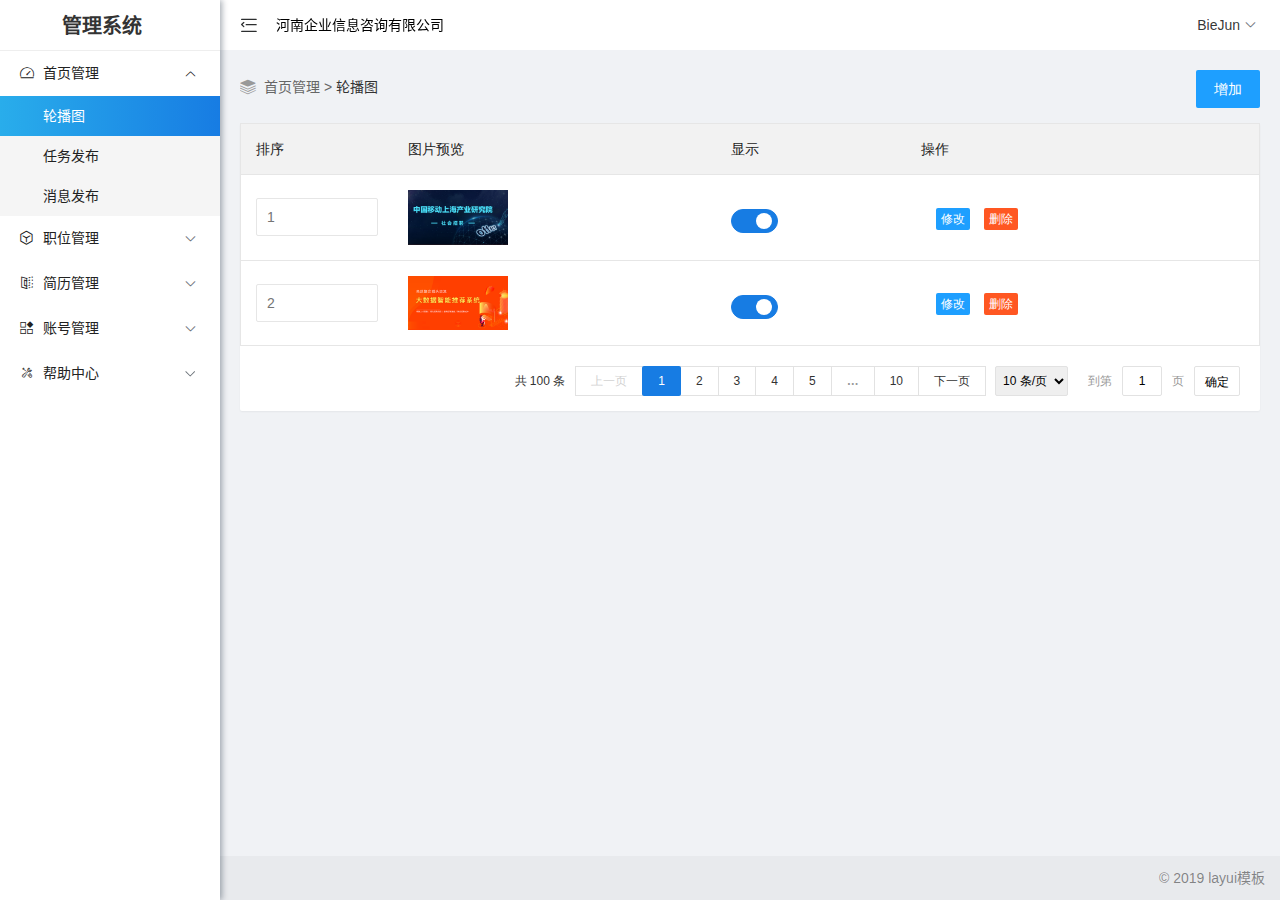
==== index.html @ 13699b0d "first commit" ====
<!DOCTYPE html>
<html lang="zh-CN">
<head>
    <meta charset="UTF-8">
    <meta http-equiv="X-UA-Compatible" content="IE=edge">
    <meta name="viewport" content="width=device-width, initial-scale=1, maximum-scale=1">
    <link rel="stylesheet" href="assets/css/layui.css">
    <link rel="stylesheet" href="assets/css/admin.css">
    <link rel="icon" href="/favicon.ico">
    <title>管理后台</title>
</head>
<body class="layui-layout-body">
    <div class="layui-layout layui-layout-admin">
        <div class="layui-header custom-header">            
            <ul class="layui-nav layui-layout-left">
                <li class="layui-nav-item slide-sidebar" lay-unselect>
                    <a href="javascript:;" class="icon-font"><i class="ai ai-menufold"></i></a>
                </li>               
            </ul>
			<p class="datexians">河南企业信息咨询有限公司</p>
            <ul class="layui-nav layui-layout-right">
                <li class="layui-nav-item">
                    <a href="javascript:;">BieJun</a>
                    <dl class="layui-nav-child">
                        <dd><a href="">帮助中心</a></dd>
                        <dd><a href="login.html">退出</a></dd>
                    </dl>
                </li>
            </ul>
        </div>

        <div class="layui-side custom-admin">
            <div class="layui-side-scroll">
                <div class="custom-logo">
                    <img src="assets/images/logo.png" alt=""/>                    
                    <h1>管理系统</h1>
                </div>
                <ul id="Nav" class="layui-nav layui-nav-tree">
                    <li class="layui-nav-item" >
                        <a href="javascript:;">
                            <i class="layui-icon">&#xe665;</i>
                            <em>首页管理</em>
                        </a>
                        <dl class="layui-nav-child">
                            <dd><a href="views/01轮播图.html">轮播图</a></dd>
                            <dd><a href="views/02任务发布.html">任务发布</a></dd>
                            <dd><a href="views/03消息发布.html">消息发布</a></dd>
                        </dl>
                    </li>
                    <li class="layui-nav-item">
                        <a href="javascript:;">
                            <i class="layui-icon">&#xe857;</i>
                            <em>职位管理</em>
                        </a>
                        <dl class="layui-nav-child">
                            <dd><a href="views/04筛选设置.html">筛选设置</a></dd>
                            <dd><a href="views/05发布职位1.html">发布职位</a></dd>
                            <dd><a href="views/07职位管理.html">职位管理</a></dd>
                        </dl>
                    </li>
                    <li class="layui-nav-item">
                        <a href="javascript:;">
                            <i class="layui-icon">&#xe663;</i>
                            <em>简历管理</em>
                        </a>
                        <dl class="layui-nav-child">
                            <dd><a href="">简历库</a></dd>
                            <dd><a href="">接收简历</a></dd>
                            <dd><a href="views/10人才流转.html">人才流转</a></dd>
                        </dl>
                    </li>
                    <li class="layui-nav-item">
                        <a href="javascript:;">
                            <i class="layui-icon">&#xe653;</i>
                            <em>账号管理</em>
                        </a>
                        <dl class="layui-nav-child">
                            <dd><a href="views/11换购商品.html">上传商品</a></dd>
                            <dd><a href="views/12兑换信息.html">兑换信息</a></dd>
                            <dd><a href="views/13提现账号.html">提现账号</a></dd>
                            <dd><a href="views/14提现通知.html">提现通知</a></dd>
                        </dl>
                    </li>
                    <li class="layui-nav-item">
                        <a href="javascript:;">
                            <i class="layui-icon">&#xe631;</i>
                            <em>帮助中心</em>
                        </a>
                        <dl class="layui-nav-child">
                            <dd><a href="views/15帮助中心-简介.html">公司简介</a></dd>
                            <dd><a href="views/15帮助中心-帮助中心.html">帮助中心</a></dd>
                            <dd><a href="views/15帮助中心-合作共赢.html">合作共赢</a></dd>
                            <dd><a href="views/15帮助中心-网站导航.html">网站导航</a></dd>
                        </dl>
                    </li>
                </ul>
            </div>
        </div>
        <div class="layui-body">
             <div class="layui-tab app-container" lay-allowClose="true" lay-filter="tabs">
                <ul id="appTabs" class="layui-tab-title custom-tab" style="display: none;"></ul>
                <div id="appTabPage" class="layui-tab-content"></div>
            </div>
        </div>
        <div class="layui-footer">
            <p>© 2019 layui模板</p>
        </div>
        <div class="mobile-mask"></div>
    </div>
    <script src="assets/layui.js"></script>
    <script src="index.js" data-main="home"></script>
</body>
</html>
---- assets/css/layui.css ----
/** layui-v2.4.5 MIT License By https://www.layui.com */
.layui-inline,img {
	display: inline-block;
	vertical-align: middle
}

h1,h2,h3,h4,h5,h6 {
	font-weight: 400
}

.layui-edge,.layui-header,.layui-inline,.layui-main {
	position: relative
}

.layui-elip,.layui-form-checkbox span,.layui-form-pane .layui-form-label {
	text-overflow: ellipsis;
	white-space: nowrap
}

.layui-btn,.layui-edge,.layui-inline,img {
	vertical-align: middle
}

.layui-btn,.layui-disabled,.layui-icon,.layui-unselect {
	-webkit-user-select: none;
	-ms-user-select: none;
	-moz-user-select: none
}

blockquote,body,button,dd,div,dl,dt,form,h1,h2,h3,h4,h5,h6,input,li,ol,p,pre,td,textarea,th,ul {
	margin: 0;
	padding: 0;
	-webkit-tap-highlight-color: rgba(0,0,0,0)
}

a:active,a:hover {
	outline: 0
}

img {
	border: none
}

li {
	list-style: none
}

table {
	border-collapse: collapse;
	border-spacing: 0
}

h4,h5,h6 {
	font-size: 100%
}

button,input,optgroup,option,select,textarea {
	font-family: inherit;
	font-size: inherit;
	font-style: inherit;
	font-weight: inherit;
	outline: 0
}

pre {
	white-space: pre-wrap;
	white-space: -moz-pre-wrap;
	white-space: -pre-wrap;
	white-space: -o-pre-wrap;
	word-wrap: break-word
}

body {
	line-height: 24px;
	font: 14px Helvetica Neue,Helvetica,PingFang SC,Tahoma,Arial,sans-serif
}

hr {
	height: 1px;
	margin: 10px 0;
	border: 0;
	clear: both
}

a {
	color: #333;
	text-decoration: none
}

a:hover {
	color: #777
}

a cite {
	font-style: normal;
	*cursor: pointer
}

.layui-border-box,.layui-border-box * {
	box-sizing: border-box
}

.layui-box,.layui-box * {
	box-sizing: content-box
}

.layui-clear {
	clear: both;
	*zoom: 1
}

.layui-clear:after {
	content: '\20';
	clear: both;
	*zoom: 1;
	display: block;
	height: 0
}

.layui-inline {
	*display: inline;
	*zoom: 1
}

.layui-edge {
	display: inline-block;
	width: 0;
	height: 0;
	border-width: 6px;
	border-style: dashed;
	border-color: transparent;
	overflow: hidden
}

.layui-edge-top {
	top: -4px;
	border-bottom-color: #999;
	border-bottom-style: solid
}

.layui-edge-right {
	border-left-color: #999;
	border-left-style: solid
}

.layui-edge-bottom {
	top: 2px;
	border-top-color: #999;
	border-top-style: solid
}

.layui-edge-left {
	border-right-color: #999;
	border-right-style: solid
}

.layui-elip {
	overflow: hidden
}

.layui-disabled,.layui-disabled:hover {
	color: #d2d2d2!important;
	cursor: not-allowed!important
}

.layui-circle {
	border-radius: 100%
}

.layui-show {
	display: block!important
}

.layui-hide {
	display: none!important
}

@font-face {
	font-family:layui-icon;src:url(../font/iconfont.eot?v=240);src:url(../font/iconfont.eot?v=240#iefix) format('embedded-opentype'),url(../font/iconfont.svg?v=240#iconfont) format('svg'),url(../font/iconfont.woff?v=240) format('woff'),url(../font/iconfont.ttf?v=240) format('truetype')
}

.layui-icon {
	font-family: layui-icon!important;
	font-size: 16px;
	font-style: normal;
	-webkit-font-smoothing: antialiased;
	-moz-osx-font-smoothing: grayscale
}

.layui-icon-reply-fill:before {
	content: "\e611"
}

.layui-icon-set-fill:before {
	content: "\e614"
}

.layui-icon-menu-fill:before {
	content: "\e60f"
}

.layui-icon-search:before {
	content: "\e615"
}

.layui-icon-share:before {
	content: "\e641"
}

.layui-icon-set-sm:before {
	content: "\e620"
}

.layui-icon-engine:before {
	content: "\e628"
}

.layui-icon-close:before {
	content: "\1006"
}

.layui-icon-close-fill:before {
	content: "\1007"
}

.layui-icon-chart-screen:before {
	content: "\e629"
}

.layui-icon-star:before {
	content: "\e600"
}

.layui-icon-circle-dot:before {
	content: "\e617"
}

.layui-icon-chat:before {
	content: "\e606"
}

.layui-icon-release:before {
	content: "\e609"
}

.layui-icon-list:before {
	content: "\e60a"
}

.layui-icon-chart:before {
	content: "\e62c"
}

.layui-icon-ok-circle:before {
	content: "\1005"
}

.layui-icon-layim-theme:before {
	content: "\e61b"
}

.layui-icon-table:before {
	content: "\e62d"
}

.layui-icon-right:before {
	content: "\e602"
}

.layui-icon-left:before {
	content: "\e603"
}

.layui-icon-cart-simple:before {
	content: "\e698"
}

.layui-icon-face-cry:before {
	content: "\e69c"
}

.layui-icon-face-smile:before {
	content: "\e6af"
}

.layui-icon-survey:before {
	content: "\e6b2"
}

.layui-icon-tree:before {
	content: "\e62e"
}

.layui-icon-upload-circle:before {
	content: "\e62f"
}

.layui-icon-add-circle:before {
	content: "\e61f"
}

.layui-icon-download-circle:before {
	content: "\e601"
}

.layui-icon-templeate-1:before {
	content: "\e630"
}

.layui-icon-util:before {
	content: "\e631"
}

.layui-icon-face-surprised:before {
	content: "\e664"
}

.layui-icon-edit:before {
	content: "\e642"
}

.layui-icon-speaker:before {
	content: "\e645"
}

.layui-icon-down:before {
	content: "\e61a"
}

.layui-icon-file:before {
	content: "\e621"
}

.layui-icon-layouts:before {
	content: "\e632"
}

.layui-icon-rate-half:before {
	content: "\e6c9"
}

.layui-icon-add-circle-fine:before {
	content: "\e608"
}

.layui-icon-prev-circle:before {
	content: "\e633"
}

.layui-icon-read:before {
	content: "\e705"
}

.layui-icon-404:before {
	content: "\e61c"
}

.layui-icon-carousel:before {
	content: "\e634"
}

.layui-icon-help:before {
	content: "\e607"
}

.layui-icon-code-circle:before {
	content: "\e635"
}

.layui-icon-water:before {
	content: "\e636"
}

.layui-icon-username:before {
	content: "\e66f"
}

.layui-icon-find-fill:before {
	content: "\e670"
}

.layui-icon-about:before {
	content: "\e60b"
}

.layui-icon-location:before {
	content: "\e715"
}

.layui-icon-up:before {
	content: "\e619"
}

.layui-icon-pause:before {
	content: "\e651"
}

.layui-icon-date:before {
	content: "\e637"
}

.layui-icon-layim-uploadfile:before {
	content: "\e61d"
}

.layui-icon-delete:before {
	content: "\e640"
}

.layui-icon-play:before {
	content: "\e652"
}

.layui-icon-top:before {
	content: "\e604"
}

.layui-icon-friends:before {
	content: "\e612"
}

.layui-icon-refresh-3:before {
	content: "\e9aa"
}

.layui-icon-ok:before {
	content: "\e605"
}

.layui-icon-layer:before {
	content: "\e638"
}

.layui-icon-face-smile-fine:before {
	content: "\e60c"
}

.layui-icon-dollar:before {
	content: "\e659"
}

.layui-icon-group:before {
	content: "\e613"
}

.layui-icon-layim-download:before {
	content: "\e61e"
}

.layui-icon-picture-fine:before {
	content: "\e60d"
}

.layui-icon-link:before {
	content: "\e64c"
}

.layui-icon-diamond:before {
	content: "\e735"
}

.layui-icon-log:before {
	content: "\e60e"
}

.layui-icon-rate-solid:before {
	content: "\e67a"
}

.layui-icon-fonts-del:before {
	content: "\e64f"
}

.layui-icon-unlink:before {
	content: "\e64d"
}

.layui-icon-fonts-clear:before {
	content: "\e639"
}

.layui-icon-triangle-r:before {
	content: "\e623"
}

.layui-icon-circle:before {
	content: "\e63f"
}

.layui-icon-radio:before {
	content: "\e643"
}

.layui-icon-align-center:before {
	content: "\e647"
}

.layui-icon-align-right:before {
	content: "\e648"
}

.layui-icon-align-left:before {
	content: "\e649"
}

.layui-icon-loading-1:before {
	content: "\e63e"
}

.layui-icon-return:before {
	content: "\e65c"
}

.layui-icon-fonts-strong:before {
	content: "\e62b"
}

.layui-icon-upload:before {
	content: "\e67c"
}

.layui-icon-dialogue:before {
	content: "\e63a"
}

.layui-icon-video:before {
	content: "\e6ed"
}

.layui-icon-headset:before {
	content: "\e6fc"
}

.layui-icon-cellphone-fine:before {
	content: "\e63b"
}

.layui-icon-add-1:before {
	content: "\e654"
}

.layui-icon-face-smile-b:before {
	content: "\e650"
}

.layui-icon-fonts-html:before {
	content: "\e64b"
}

.layui-icon-form:before {
	content: "\e63c"
}

.layui-icon-cart:before {
	content: "\e657"
}

.layui-icon-camera-fill:before {
	content: "\e65d"
}

.layui-icon-tabs:before {
	content: "\e62a"
}

.layui-icon-fonts-code:before {
	content: "\e64e"
}

.layui-icon-fire:before {
	content: "\e756"
}

.layui-icon-set:before {
	content: "\e716"
}

.layui-icon-fonts-u:before {
	content: "\e646"
}

.layui-icon-triangle-d:before {
	content: "\e625"
}

.layui-icon-tips:before {
	content: "\e702"
}

.layui-icon-picture:before {
	content: "\e64a"
}

.layui-icon-more-vertical:before {
	content: "\e671"
}

.layui-icon-flag:before {
	content: "\e66c"
}

.layui-icon-loading:before {
	content: "\e63d"
}

.layui-icon-fonts-i:before {
	content: "\e644"
}

.layui-icon-refresh-1:before {
	content: "\e666"
}

.layui-icon-rmb:before {
	content: "\e65e"
}

.layui-icon-home:before {
	content: "\e68e"
}

.layui-icon-user:before {
	content: "\e770"
}

.layui-icon-notice:before {
	content: "\e667"
}

.layui-icon-login-weibo:before {
	content: "\e675"
}

.layui-icon-voice:before {
	content: "\e688"
}

.layui-icon-upload-drag:before {
	content: "\e681"
}

.layui-icon-login-qq:before {
	content: "\e676"
}

.layui-icon-snowflake:before {
	content: "\e6b1"
}

.layui-icon-file-b:before {
	content: "\e655"
}

.layui-icon-template:before {
	content: "\e663"
}

.layui-icon-auz:before {
	content: "\e672"
}

.layui-icon-console:before {
	content: "\e665"
}

.layui-icon-app:before {
	content: "\e653"
}

.layui-icon-prev:before {
	content: "\e65a"
}

.layui-icon-website:before {
	content: "\e7ae"
}

.layui-icon-next:before {
	content: "\e65b"
}

.layui-icon-component:before {
	content: "\e857"
}

.layui-icon-more:before {
	content: "\e65f"
}

.layui-icon-login-wechat:before {
	content: "\e677"
}

.layui-icon-shrink-right:before {
	content: "\e668"
}

.layui-icon-spread-left:before {
	content: "\e66b"
}

.layui-icon-camera:before {
	content: "\e660"
}

.layui-icon-note:before {
	content: "\e66e"
}

.layui-icon-refresh:before {
	content: "\e669"
}

.layui-icon-female:before {
	content: "\e661"
}

.layui-icon-male:before {
	content: "\e662"
}

.layui-icon-password:before {
	content: "\e673"
}

.layui-icon-senior:before {
	content: "\e674"
}

.layui-icon-theme:before {
	content: "\e66a"
}

.layui-icon-tread:before {
	content: "\e6c5"
}

.layui-icon-praise:before {
	content: "\e6c6"
}

.layui-icon-star-fill:before {
	content: "\e658"
}

.layui-icon-rate:before {
	content: "\e67b"
}

.layui-icon-template-1:before {
	content: "\e656"
}

.layui-icon-vercode:before {
	content: "\e679"
}

.layui-icon-cellphone:before {
	content: "\e678"
}

.layui-icon-screen-full:before {
	content: "\e622"
}

.layui-icon-screen-restore:before {
	content: "\e758"
}

.layui-icon-cols:before {
	content: "\e610"
}

.layui-icon-export:before {
	content: "\e67d"
}

.layui-icon-print:before {
	content: "\e66d"
}

.layui-icon-slider:before {
	content: "\e714"
}

.layui-main {
	width: 1140px;
	margin: 0 auto
}

.layui-header {
	z-index: 1000;
	height: 60px
}

.layui-header a:hover {
	transition: all .5s;
	-webkit-transition: all .5s
}

.layui-side {
	position: fixed;
	left: 0;
	top: 0;
	bottom: 0;
	z-index: 999;
	width: 200px;
	overflow-x: hidden
}

.layui-side-scroll {
	position: relative;
	width: 220px;
	height: 100%;
	overflow-x: hidden
}

.layui-body {
	position: absolute;
	left: 200px;
	right: 0;
	top: 0;
	bottom: 0;
	z-index: 998;
	width: auto;
	overflow: hidden;
	overflow-y: auto;
	box-sizing: border-box
}

.layui-layout-body {
	overflow: hidden
}

.layui-layout-admin .layui-header {
	background-color: #23262E
}

.layui-layout-admin .layui-side {
	top: 60px;
	width: 200px;
	overflow-x: hidden
}

.layui-layout-admin .layui-body {
	top: 60px;
	bottom: 44px
}

.layui-layout-admin .layui-main {
	width: auto;
	margin: 0 15px
}

.layui-layout-admin .layui-footer {
	position: fixed;
	left: 200px;
	right: 0;
	bottom: 0;
	height: 44px;
	line-height: 44px;
	padding: 0 15px;
	background-color: #eee
}

.layui-layout-admin .layui-logo {
	position: absolute;
	left: 0;
	top: 0;
	width: 200px;
	height: 100%;
	line-height: 60px;
	text-align: center;
	color: #009688;
	font-size: 16px
}

.layui-layout-admin .layui-header .layui-nav {
	background: 0 0
}

.layui-layout-left {
	position: absolute!important;
	left: 200px;
	top: 0
}

.layui-layout-right {
	position: absolute!important;
	right: 0;
	top: 0
}

.layui-container {
	position: relative;
	margin: 0 auto;
	padding: 0 15px;
	box-sizing: border-box
}

.layui-fluid {
	position: relative;
	margin: 0 auto;
	padding: 0 15px
}

.layui-row:after,.layui-row:before {
	content: '';
	display: block;
	clear: both
}

.layui-col-lg1,.layui-col-lg10,.layui-col-lg11,.layui-col-lg12,.layui-col-lg2,.layui-col-lg3,.layui-col-lg4,.layui-col-lg5,.layui-col-lg6,.layui-col-lg7,.layui-col-lg8,.layui-col-lg9,.layui-col-md1,.layui-col-md10,.layui-col-md11,.layui-col-md12,.layui-col-md2,.layui-col-md3,.layui-col-md4,.layui-col-md5,.layui-col-md6,.layui-col-md7,.layui-col-md8,.layui-col-md9,.layui-col-sm1,.layui-col-sm10,.layui-col-sm11,.layui-col-sm12,.layui-col-sm2,.layui-col-sm3,.layui-col-sm4,.layui-col-sm5,.layui-col-sm6,.layui-col-sm7,.layui-col-sm8,.layui-col-sm9,.layui-col-xs1,.layui-col-xs10,.layui-col-xs11,.layui-col-xs12,.layui-col-xs2,.layui-col-xs3,.layui-col-xs4,.layui-col-xs5,.layui-col-xs6,.layui-col-xs7,.layui-col-xs8,.layui-col-xs9 {
	position: relative;
	display: block;
	box-sizing: border-box
}

.layui-col-xs1,.layui-col-xs10,.layui-col-xs11,.layui-col-xs12,.layui-col-xs2,.layui-col-xs3,.layui-col-xs4,.layui-col-xs5,.layui-col-xs6,.layui-col-xs7,.layui-col-xs8,.layui-col-xs9 {
	float: left
}

.layui-col-xs1 {
	width: 8.33333333%
}

.layui-col-xs2 {
	width: 16.66666667%
}

.layui-col-xs3 {
	width: 25%
}

.layui-col-xs4 {
	width: 33.33333333%
}

.layui-col-xs5 {
	width: 41.66666667%
}

.layui-col-xs6 {
	width: 50%
}

.layui-col-xs7 {
	width: 58.33333333%
}

.layui-col-xs8 {
	width: 66.66666667%
}

.layui-col-xs9 {
	width: 75%
}

.layui-col-xs10 {
	width: 83.33333333%
}

.layui-col-xs11 {
	width: 91.66666667%
}

.layui-col-xs12 {
	width: 100%
}

.layui-col-xs-offset1 {
	margin-left: 8.33333333%
}

.layui-col-xs-offset2 {
	margin-left: 16.66666667%
}

.layui-col-xs-offset3 {
	margin-left: 25%
}

.layui-col-xs-offset4 {
	margin-left: 33.33333333%
}

.layui-col-xs-offset5 {
	margin-left: 41.66666667%
}

.layui-col-xs-offset6 {
	margin-left: 50%
}

.layui-col-xs-offset7 {
	margin-left: 58.33333333%
}

.layui-col-xs-offset8 {
	margin-left: 66.66666667%
}

.layui-col-xs-offset9 {
	margin-left: 75%
}

.layui-col-xs-offset10 {
	margin-left: 83.33333333%
}

.layui-col-xs-offset11 {
	margin-left: 91.66666667%
}

.layui-col-xs-offset12 {
	margin-left: 100%
}

@media screen and (max-width:768px) {
	.layui-hide-xs {
		display: none!important
	}

	.layui-show-xs-block {
		display: block!important
	}

	.layui-show-xs-inline {
		display: inline!important
	}

	.layui-show-xs-inline-block {
		display: inline-block!important
	}
}

@media screen and (min-width:768px) {
	.layui-container {
		width: 750px
	}

	.layui-hide-sm {
		display: none!important
	}

	.layui-show-sm-block {
		display: block!important
	}

	.layui-show-sm-inline {
		display: inline!important
	}

	.layui-show-sm-inline-block {
		display: inline-block!important
	}

	.layui-col-sm1,.layui-col-sm10,.layui-col-sm11,.layui-col-sm12,.layui-col-sm2,.layui-col-sm3,.layui-col-sm4,.layui-col-sm5,.layui-col-sm6,.layui-col-sm7,.layui-col-sm8,.layui-col-sm9 {
		float: left
	}

	.layui-col-sm1 {
		width: 8.33333333%
	}

	.layui-col-sm2 {
		width: 16.66666667%
	}

	.layui-col-sm3 {
		width: 25%
	}

	.layui-col-sm4 {
		width: 33.33333333%
	}

	.layui-col-sm5 {
		width: 41.66666667%
	}

	.layui-col-sm6 {
		width: 50%
	}

	.layui-col-sm7 {
		width: 58.33333333%
	}

	.layui-col-sm8 {
		width: 66.66666667%
	}

	.layui-col-sm9 {
		width: 75%
	}

	.layui-col-sm10 {
		width: 83.33333333%
	}

	.layui-col-sm11 {
		width: 91.66666667%
	}

	.layui-col-sm12 {
		width: 100%
	}

	.layui-col-sm-offset1 {
		margin-left: 8.33333333%
	}

	.layui-col-sm-offset2 {
		margin-left: 16.66666667%
	}

	.layui-col-sm-offset3 {
		margin-left: 25%
	}

	.layui-col-sm-offset4 {
		margin-left: 33.33333333%
	}

	.layui-col-sm-offset5 {
		margin-left: 41.66666667%
	}

	.layui-col-sm-offset6 {
		margin-left: 50%
	}

	.layui-col-sm-offset7 {
		margin-left: 58.33333333%
	}

	.layui-col-sm-offset8 {
		margin-left: 66.66666667%
	}

	.layui-col-sm-offset9 {
		margin-left: 75%
	}

	.layui-col-sm-offset10 {
		margin-left: 83.33333333%
	}

	.layui-col-sm-offset11 {
		margin-left: 91.66666667%
	}

	.layui-col-sm-offset12 {
		margin-left: 100%
	}
}

@media screen and (min-width:992px) {
	.layui-container {
		width: 970px
	}

	.layui-hide-md {
		display: none!important
	}

	.layui-show-md-block {
		display: block!important
	}

	.layui-show-md-inline {
		display: inline!important
	}

	.layui-show-md-inline-block {
		display: inline-block!important
	}

	.layui-col-md1,.layui-col-md10,.layui-col-md11,.layui-col-md12,.layui-col-md2,.layui-col-md3,.layui-col-md4,.layui-col-md5,.layui-col-md6,.layui-col-md7,.layui-col-md8,.layui-col-md9 {
		float: left
	}

	.layui-col-md1 {
		width: 8.33333333%
	}

	.layui-col-md2 {
		width: 16.66666667%
	}

	.layui-col-md3 {
		width: 25%
	}

	.layui-col-md4 {
		width: 33.33333333%
	}

	.layui-col-md5 {
		width: 41.66666667%
	}

	.layui-col-md6 {
		width: 50%
	}

	.layui-col-md7 {
		width: 58.33333333%
	}

	.layui-col-md8 {
		width: 66.66666667%
	}

	.layui-col-md9 {
		width: 75%
	}

	.layui-col-md10 {
		width: 83.33333333%
	}

	.layui-col-md11 {
		width: 91.66666667%
	}

	.layui-col-md12 {
		width: 100%
	}

	.layui-col-md-offset1 {
		margin-left: 8.33333333%
	}

	.layui-col-md-offset2 {
		margin-left: 16.66666667%
	}

	.layui-col-md-offset3 {
		margin-left: 25%
	}

	.layui-col-md-offset4 {
		margin-left: 33.33333333%
	}

	.layui-col-md-offset5 {
		margin-left: 41.66666667%
	}

	.layui-col-md-offset6 {
		margin-left: 50%
	}

	.layui-col-md-offset7 {
		margin-left: 58.33333333%
	}

	.layui-col-md-offset8 {
		margin-left: 66.66666667%
	}

	.layui-col-md-offset9 {
		margin-left: 75%
	}

	.layui-col-md-offset10 {
		margin-left: 83.33333333%
	}

	.layui-col-md-offset11 {
		margin-left: 91.66666667%
	}

	.layui-col-md-offset12 {
		margin-left: 100%
	}
}

@media screen and (min-width:1200px) {
	.layui-container {
		width: 1170px
	}

	.layui-hide-lg {
		display: none!important
	}

	.layui-show-lg-block {
		display: block!important
	}

	.layui-show-lg-inline {
		display: inline!important
	}

	.layui-show-lg-inline-block {
		display: inline-block!important
	}

	.layui-col-lg1,.layui-col-lg10,.layui-col-lg11,.layui-col-lg12,.layui-col-lg2,.layui-col-lg3,.layui-col-lg4,.layui-col-lg5,.layui-col-lg6,.layui-col-lg7,.layui-col-lg8,.layui-col-lg9 {
		float: left
	}

	.layui-col-lg1 {
		width: 8.33333333%
	}

	.layui-col-lg2 {
		width: 16.66666667%
	}

	.layui-col-lg3 {
		width: 25%
	}

	.layui-col-lg4 {
		width: 33.33333333%
	}

	.layui-col-lg5 {
		width: 41.66666667%
	}

	.layui-col-lg6 {
		width: 50%
	}

	.layui-col-lg7 {
		width: 58.33333333%
	}

	.layui-col-lg8 {
		width: 66.66666667%
	}

	.layui-col-lg9 {
		width: 75%
	}

	.layui-col-lg10 {
		width: 83.33333333%
	}

	.layui-col-lg11 {
		width: 91.66666667%
	}

	.layui-col-lg12 {
		width: 100%
	}

	.layui-col-lg-offset1 {
		margin-left: 8.33333333%
	}

	.layui-col-lg-offset2 {
		margin-left: 16.66666667%
	}

	.layui-col-lg-offset3 {
		margin-left: 25%
	}

	.layui-col-lg-offset4 {
		margin-left: 33.33333333%
	}

	.layui-col-lg-offset5 {
		margin-left: 41.66666667%
	}

	.layui-col-lg-offset6 {
		margin-left: 50%
	}

	.layui-col-lg-offset7 {
		margin-left: 58.33333333%
	}

	.layui-col-lg-offset8 {
		margin-left: 66.66666667%
	}

	.layui-col-lg-offset9 {
		margin-left: 75%
	}

	.layui-col-lg-offset10 {
		margin-left: 83.33333333%
	}

	.layui-col-lg-offset11 {
		margin-left: 91.66666667%
	}

	.layui-col-lg-offset12 {
		margin-left: 100%
	}
}

.layui-col-space1 {
	margin: -.5px
}

.layui-col-space1>* {
	padding: .5px
}

.layui-col-space3 {
	margin: -1.5px
}

.layui-col-space3>* {
	padding: 1.5px
}

.layui-col-space5 {
	margin: -2.5px
}

.layui-col-space5>* {
	padding: 2.5px
}

.layui-col-space8 {
	margin: -3.5px
}

.layui-col-space8>* {
	padding: 3.5px
}

.layui-col-space10 {
	margin: -5px
}

.layui-col-space10>* {
	padding: 5px
}

.layui-col-space12 {
	margin: -6px
}

.layui-col-space12>* {
	padding: 6px
}

.layui-col-space15 {
	margin: -7.5px
}

.layui-col-space15>* {
	padding: 7.5px
}

.layui-col-space18 {
	margin: -9px
}

.layui-col-space18>* {
	padding: 9px
}

.layui-col-space20 {
	margin: -10px
}

.layui-col-space20>* {
	padding: 10px
}

.layui-col-space22 {
	margin: -11px
}

.layui-col-space22>* {
	padding: 11px
}

.layui-col-space25 {
	margin: -12.5px
}

.layui-col-space25>* {
	padding: 12.5px
}

.layui-col-space30 {
	margin: -15px
}

.layui-col-space30>* {
	padding: 15px
}

.layui-btn,.layui-input,.layui-select,.layui-textarea,.layui-upload-button {
	outline: 0;
	-webkit-appearance: none;
	transition: all .3s;
	-webkit-transition: all .3s;
	box-sizing: border-box
}

.layui-elem-quote {
	margin-bottom: 10px;
	padding: 15px;
	line-height: 22px;
	border-left: 5px solid #009688;
	border-radius: 0 2px 2px 0;
	background-color: #f2f2f2
}

.layui-quote-nm {
	border-style: solid;
	border-width: 1px 1px 1px 5px;
	background: 0 0
}

.layui-elem-field {
	margin-bottom: 10px;
	padding: 0;
	border-width: 1px;
	border-style: solid
}

.layui-elem-field legend {
	margin-left: 20px;
	padding: 0 10px;
	font-size: 20px;
	font-weight: 300
}

.layui-field-title {
	margin: 10px 0 20px;
	border-width: 1px 0 0
}

.layui-field-box {
	padding: 10px 15px
}

.layui-field-title .layui-field-box {
	padding: 10px 0
}

.layui-progress {
	position: relative;
	height: 6px;
	border-radius: 20px;
	background-color: #e2e2e2
}

.layui-progress-bar {
	position: absolute;
	left: 0;
	top: 0;
	width: 0;
	max-width: 100%;
	height: 6px;
	border-radius: 20px;
	text-align: right;
	background-color: #5FB878;
	transition: all .3s;
	-webkit-transition: all .3s
}

.layui-progress-big,.layui-progress-big .layui-progress-bar {
	height: 18px;
	line-height: 18px
}

.layui-progress-text {
	position: relative;
	top: -20px;
	line-height: 18px;
	font-size: 12px;
	color: #666
}

.layui-progress-big .layui-progress-text {
	position: static;
	padding: 0 10px;
	color: #fff
}

.layui-collapse {
	border-width: 1px;
	border-style: solid;
	border-radius: 2px
}

.layui-colla-content,.layui-colla-item {
	border-top-width: 1px;
	border-top-style: solid
}

.layui-colla-item:first-child {
	border-top: none
}

.layui-colla-title {
	position: relative;
	height: 42px;
	line-height: 42px;
	padding: 0 15px 0 35px;
	color: #333;
	background-color: #f2f2f2;
	cursor: pointer;
	font-size: 14px;
	overflow: hidden
}

.layui-colla-content {
	display: none;
	padding: 10px 15px;
	line-height: 22px;
	color: #666
}

.layui-colla-icon {
	position: absolute;
	left: 15px;
	top: 0;
	font-size: 14px
}

.layui-card {
	margin-bottom: 15px;
	border-radius: 2px;
	background-color: #fff;
	box-shadow: 0 1px 2px 0 rgba(0,0,0,.05)
}

.layui-card:last-child {
	margin-bottom: 0
}

.layui-card-header {
	position: relative;
	height: 42px;
	line-height: 42px;
	padding: 0 15px;
	border-bottom: 1px solid #f6f6f6;
	color: #333;
	border-radius: 2px 2px 0 0;
	font-size: 14px
}

.layui-bg-black,.layui-bg-blue,.layui-bg-cyan,.layui-bg-green,.layui-bg-orange,.layui-bg-red {
	color: #fff!important
}

.layui-card-body {
	position: relative;
	padding: 10px 15px;
	line-height: 24px
}

.layui-card-body[pad15] {
	padding: 15px
}

.layui-card-body[pad20] {
	padding: 20px
}

.layui-card-body .layui-table {
	margin: 5px 0
}

.layui-card .layui-tab {
	margin: 0
}

.layui-panel-window {
	position: relative;
	padding: 15px;
	border-radius: 0;
	border-top: 5px solid #E6E6E6;
	background-color: #fff
}

.layui-auxiliar-moving {
	position: fixed;
	left: 0;
	right: 0;
	top: 0;
	bottom: 0;
	width: 100%;
	height: 100%;
	background: 0 0;
	z-index: 9999999999
}

.layui-form-label,.layui-form-mid,.layui-form-select,.layui-input-block,.layui-input-inline,.layui-textarea {
	position: relative
}

.layui-bg-red {
	background-color: #FF5722!important
}

.layui-bg-orange {
	background-color: #FFB800!important
}

.layui-bg-green {
	background-color: #009688!important
}

.layui-bg-cyan {
	background-color: #2F4056!important
}

.layui-bg-blue {
	background-color: #1E9FFF!important
}

.layui-bg-black {
	background-color: #393D49!important
}

.layui-bg-gray {
	background-color: #eee!important;
	color: #666!important
}

.layui-badge-rim,.layui-colla-content,.layui-colla-item,.layui-collapse,.layui-elem-field,.layui-form-pane .layui-form-item[pane],.layui-form-pane .layui-form-label,.layui-input,.layui-layedit,.layui-layedit-tool,.layui-quote-nm,.layui-select,.layui-tab-bar,.layui-tab-card,.layui-tab-title,.layui-tab-title .layui-this:after,.layui-textarea {
	border-color: #e6e6e6
}

.layui-timeline-item:before,hr {
	background-color: #e6e6e6
}

.layui-text {
	line-height: 22px;
	font-size: 14px;
	color: #666
}

.layui-text h1,.layui-text h2,.layui-text h3 {
	font-weight: 500;
	color: #333
}

.layui-text h1 {
	font-size: 30px
}

.layui-text h2 {
	font-size: 24px
}

.layui-text h3 {
	font-size: 18px
}

.layui-text a:not(.layui-btn) {
	color: #01AAED
}

.layui-text a:not(.layui-btn):hover {
	text-decoration: underline
}

.layui-text ul {
	padding: 5px 0 5px 15px
}

.layui-text ul li {
	margin-top: 5px;
	list-style-type: disc
}

.layui-text em,.layui-word-aux {
	color: #999!important;
	padding: 0 5px!important
}

.layui-btn {
	display: inline-block;
	height: 38px;
	line-height: 38px;
	padding: 0 18px;
	background-color: #009688;
	color: #fff;
	white-space: nowrap;
	text-align: center;
	font-size: 14px;
	border: none;
	border-radius: 2px;
	cursor: pointer
}

.layui-btn:hover {
	opacity: .8;
	filter: alpha(opacity=80);
	color: #fff
}

.layui-btn:active {
	opacity: 1;
	filter: alpha(opacity=100)
}

.layui-btn+.layui-btn {
	margin-left: 10px
}

.layui-btn-container {
	font-size: 0
}

.layui-btn-container .layui-btn {
	margin-right: 10px;
	margin-bottom: 10px
}

.layui-btn-container .layui-btn+.layui-btn {
	margin-left: 0
}

.layui-table .layui-btn-container .layui-btn {
	margin-bottom: 9px
}

.layui-btn-radius {
	border-radius: 100px
}

.layui-btn .layui-icon {
	margin-right: 3px;
	font-size: 18px;
	vertical-align: bottom;
	vertical-align: middle\9
}

.layui-btn-primary {
	border: 1px solid #C9C9C9;
	background-color: #fff;
	color: #555
}

.layui-btn-primary:hover {
	border-color: #009688;
	color: #333
}

.layui-btn-normal {
	background-color: #1E9FFF
}

.layui-btn-warm {
	background-color: #FFB800
}

.layui-btn-danger {
	background-color: #FF5722
}

.layui-btn-disabled,.layui-btn-disabled:active,.layui-btn-disabled:hover {
	border: 1px solid #e6e6e6;
	background-color: #FBFBFB;
	color: #C9C9C9;
	cursor: not-allowed;
	opacity: 1
}

.layui-btn-lg {
	height: 44px;
	line-height: 44px;
	padding: 0 25px;
	font-size: 16px
}

.layui-btn-sm {
	height: 30px;
	line-height: 30px;
	padding: 0 10px;
	font-size: 12px
}

.layui-btn-sm i {
	font-size: 16px!important
}

.layui-btn-xs {
	height: 22px;
	line-height: 22px;
	padding: 0 5px;
	font-size: 12px
}

.layui-btn-xs i {
	font-size: 14px!important
}

.layui-btn-group {
	display: inline-block;
	vertical-align: middle;
	font-size: 0
}

.layui-btn-group .layui-btn {
	margin-left: 0!important;
	margin-right: 0!important;
	border-left: 1px solid rgba(255,255,255,.5);
	border-radius: 0
}

.layui-btn-group .layui-btn-primary {
	border-left: none
}

.layui-btn-group .layui-btn-primary:hover {
	border-color: #C9C9C9;
	color: #009688
}

.layui-btn-group .layui-btn:first-child {
	border-left: none;
	border-radius: 2px 0 0 2px
}

.layui-btn-group .layui-btn-primary:first-child {
	border-left: 1px solid #c9c9c9
}

.layui-btn-group .layui-btn:last-child {
	border-radius: 0 2px 2px 0
}

.layui-btn-group .layui-btn+.layui-btn {
	margin-left: 0
}

.layui-btn-group+.layui-btn-group {
	margin-left: 10px
}

.layui-btn-fluid {
	width: 100%
}

.layui-input,.layui-select,.layui-textarea {
	height: 38px;
	line-height: 1.3;
	line-height: 38px\9;
	border-width: 1px;
	border-style: solid;
	background-color: #fff;
	border-radius: 2px
}

.layui-input::-webkit-input-placeholder,.layui-select::-webkit-input-placeholder,.layui-textarea::-webkit-input-placeholder {
	line-height: 1.3
}

.layui-input,.layui-textarea {
	display: block;
	width: 100%;
	padding-left: 10px
}

.layui-input:hover,.layui-textarea:hover {
	border-color: #D2D2D2!important
}

.layui-input:focus,.layui-textarea:focus {
	border-color: #C9C9C9!important
}

.layui-textarea {
	min-height: 100px;
	height: auto;
	line-height: 20px;
	padding: 6px 10px;
	resize: vertical
}

.layui-select {
	padding: 0 10px
}

.layui-form input[type=checkbox],.layui-form input[type=radio],.layui-form select {
	display: none
}

.layui-form [lay-ignore] {
	display: initial
}

.layui-form-item {
	margin-bottom: 15px;
	clear: both;
	*zoom: 1
}

.layui-form-item:after {
	content: '\20';
	clear: both;
	*zoom: 1;
	display: block;
	height: 0
}

.layui-form-label {
	float: left;
	display: block;
	padding: 9px 15px;
	width: 80px;
	font-weight: 400;
	line-height: 20px;
	text-align: right;
	color: #666;
}

.layui-form-label-col {
	display: block;
	float: none;
	padding: 9px 0;
	line-height: 20px;
	text-align: left
}

.layui-form-item .layui-inline {
	margin-bottom: 5px;
	margin-right: 10px
}

.layui-input-block {
	margin-left: 110px;
	min-height: 36px;
	line-height: 36px;
}

.layui-input-inline {
	display: inline-block;
	vertical-align: middle
}

.layui-form-item .layui-input-inline {
	float: left;
	width: 190px;
	margin-right: 10px;
	line-height: 36px;
}

.layui-form-text .layui-input-inline {
	width: auto
}

.layui-form-mid {
	float: left;
	display: block;
	padding: 9px 0!important;
	line-height: 20px;
	margin-right: 10px
}

.layui-form-danger+.layui-form-select .layui-input,.layui-form-danger:focus {
	border-color: #FF5722!important
}

.layui-form-select .layui-input {
	padding-right: 30px;
	cursor: pointer
}

.layui-form-select .layui-edge {
	position: absolute;
	right: 10px;
	top: 50%;
	margin-top: -3px;
	cursor: pointer;
	border-width: 6px;
	border-top-color: #c2c2c2;
	border-top-style: solid;
	transition: all .3s;
	-webkit-transition: all .3s
}

.layui-form-select dl {
	display: none;
	position: absolute;
	left: 0;
	top: 42px;
	padding: 5px 0;
	z-index: 899;
	min-width: 100%;
	border: 1px solid #d2d2d2;
	max-height: 300px;
	overflow-y: auto;
	background-color: #fff;
	border-radius: 2px;
	box-shadow: 0 2px 4px rgba(0,0,0,.12);
	box-sizing: border-box
}

.layui-form-select dl dd,.layui-form-select dl dt {
	padding: 0 10px;
	line-height: 36px;
	white-space: nowrap;
	overflow: hidden;
	text-overflow: ellipsis
}

.layui-form-select dl dt {
	font-size: 12px;
	color: #999
}

.layui-form-select dl dd {
	cursor: pointer
}

.layui-form-select dl dd:hover {
	background-color: #f2f2f2;
	-webkit-transition: .5s all;
	transition: .5s all
}

.layui-form-select .layui-select-group dd {
	padding-left: 20px
}

.layui-form-select dl dd.layui-select-tips {
	padding-left: 10px!important;
	color: #999
}

.layui-form-select dl dd.layui-this {
	background-color: #5FB878;
	color: #fff
}

.layui-form-checkbox,.layui-form-select dl dd.layui-disabled {
	background-color: #fff
}

.layui-form-selected dl {
	display: block
}

.layui-form-checkbox,.layui-form-checkbox *,.layui-form-switch {
	display: inline-block;
	vertical-align: middle
}

.layui-form-selected .layui-edge {
	margin-top: -9px;
	-webkit-transform: rotate(180deg);
	transform: rotate(180deg);
	margin-top: -3px\9
}

:root .layui-form-selected .layui-edge {
	margin-top: -9px\0/IE9
}

.layui-form-selectup dl {
	top: auto;
	bottom: 42px
}

.layui-select-none {
	margin: 5px 0;
	text-align: center;
	color: #999
}

.layui-select-disabled .layui-disabled {
	border-color: #eee!important
}

.layui-select-disabled .layui-edge {
	border-top-color: #d2d2d2
}

.layui-form-checkbox {
	position: relative;
	height: 30px;
	line-height: 30px;
	margin-right: 10px;
	padding-right: 30px;
	cursor: pointer;
	font-size: 0;
	-webkit-transition: .1s linear;
	transition: .1s linear;
	box-sizing: border-box
}

.layui-form-checkbox span {
	padding: 0 10px;
	height: 100%;
	font-size: 14px;
	border-radius: 2px 0 0 2px;
	background-color: #d2d2d2;
	color: #fff;
	overflow: hidden
}

.layui-form-checkbox:hover span {
	background-color: #c2c2c2
}

.layui-form-checkbox i {
	position: absolute;
	right: 0;
	top: 0;
	width: 30px;
	height: 28px;
	border: 1px solid #d2d2d2;
	border-left: none;
	border-radius: 0 2px 2px 0;
	color: #fff;
	font-size: 20px;
	text-align: center
}

.layui-form-checkbox:hover i {
	border-color: #c2c2c2;
	color: #c2c2c2
}

.layui-form-checked,.layui-form-checked:hover {
	border-color: #5FB878
}

.layui-form-checked span,.layui-form-checked:hover span {
	background-color: #5FB878
}

.layui-form-checked i,.layui-form-checked:hover i {
	color: #5FB878
}

.layui-form-item .layui-form-checkbox {
	margin-top: 4px
}

.layui-form-checkbox[lay-skin=primary] {
	height: auto!important;
	line-height: normal!important;
	min-width: 18px;
	min-height: 18px;
	border: none!important;
	margin-right: 0;
	padding-left: 28px;
	padding-right: 0;
	background: 0 0
}

.layui-form-checkbox[lay-skin=primary] span {
	padding-left: 0;
	padding-right: 15px;
	line-height: 18px;
	background: 0 0;
	color: #666
}

.layui-form-checkbox[lay-skin=primary] i {
	right: auto;
	left: 0;
	width: 16px;
	height: 16px;
	line-height: 16px;
	border: 1px solid #d2d2d2;
	font-size: 12px;
	border-radius: 2px;
	background-color: #fff;
	-webkit-transition: .1s linear;
	transition: .1s linear
}

.layui-form-checkbox[lay-skin=primary]:hover i {
	border-color: #5FB878;
	color: #fff
}

.layui-form-checked[lay-skin=primary] i {
	border-color: #5FB878;
	background-color: #5FB878;
	color: #fff
}

.layui-checkbox-disbaled[lay-skin=primary] span {
	background: 0 0!important;
	color: #c2c2c2
}

.layui-checkbox-disbaled[lay-skin=primary]:hover i {
	border-color: #d2d2d2
}

.layui-form-item .layui-form-checkbox[lay-skin=primary] {
	margin-top: 10px
}

.layui-form-switch {
	position: relative;
	height: 22px;
	line-height: 22px;
	min-width: 35px;
	padding: 0 5px;
	margin-top: 8px;
	border: 1px solid #d2d2d2;
	border-radius: 20px;
	cursor: pointer;
	background-color: #fff;
	-webkit-transition: .1s linear;
	transition: .1s linear
}

.layui-form-switch i {
	position: absolute;
	left: 5px;
	top: 3px;
	width: 16px;
	height: 16px;
	border-radius: 20px;
	background-color: #d2d2d2;
	-webkit-transition: .1s linear;
	transition: .1s linear
}

.layui-form-switch em {
	position: relative;
	top: 0;
	width: 25px;
	margin-left: 21px;
	padding: 0!important;
	text-align: center!important;
	color: #999!important;
	font-style: normal!important;
	font-size: 12px
}

.layui-form-onswitch {
	border-color: #5FB878;
	background-color: #5FB878
}

.layui-checkbox-disbaled,.layui-checkbox-disbaled i {
	border-color: #e2e2e2!important
}

.layui-form-onswitch i {
	left: 100%;
	margin-left: -21px;
	background-color: #fff
}

.layui-form-onswitch em {
	margin-left: 5px;
	margin-right: 21px;
	color: #fff!important
}

.layui-checkbox-disbaled span {
	background-color: #e2e2e2!important
}

.layui-checkbox-disbaled:hover i {
	color: #fff!important
}[lay-radio] {
	display: none
}

.layui-form-radio,.layui-form-radio * {
	display: inline-block;
	vertical-align: middle
}

.layui-form-radio {
	line-height: 28px;
	margin: 6px 10px 0 0;
	padding-right: 10px;
	cursor: pointer;
	font-size: 0
}

.layui-form-radio * {
	font-size: 14px
}

.layui-form-radio>i {
	margin-right: 8px;
	font-size: 22px;
	color: #c2c2c2
}

.layui-form-radio>i:hover,.layui-form-radioed>i {
	color: #5FB878
}

.layui-radio-disbaled>i {
	color: #e2e2e2!important
}

.layui-form-pane .layui-form-label {
	width: 110px;
	padding: 8px 15px;
	height: 38px;
	line-height: 20px;
	border-width: 1px;
	border-style: solid;
	border-radius: 2px 0 0 2px;
	text-align: center;
	background-color: #FBFBFB;
	overflow: hidden;
	box-sizing: border-box
}

.layui-form-pane .layui-input-inline {
	margin-left: -1px
}

.layui-form-pane .layui-input-block {
	margin-left: 110px;
	left: -1px
}

.layui-form-pane .layui-input {
	border-radius: 0 2px 2px 0
}

.layui-form-pane .layui-form-text .layui-form-label {
	float: none;
	width: 100%;
	border-radius: 2px;
	box-sizing: border-box;
	text-align: left
}

.layui-form-pane .layui-form-text .layui-input-inline {
	display: block;
	margin: 0;
	top: -1px;
	clear: both
}

.layui-form-pane .layui-form-text .layui-input-block {
	margin: 0;
	left: 0;
	top: -1px
}

.layui-form-pane .layui-form-text .layui-textarea {
	min-height: 100px;
	border-radius: 0 0 2px 2px
}

.layui-form-pane .layui-form-checkbox {
	margin: 4px 0 4px 10px
}

.layui-form-pane .layui-form-radio,.layui-form-pane .layui-form-switch {
	margin-top: 6px;
	margin-left: 10px
}

.layui-form-pane .layui-form-item[pane] {
	position: relative;
	border-width: 1px;
	border-style: solid
}

.layui-form-pane .layui-form-item[pane] .layui-form-label {
	position: absolute;
	left: 0;
	top: 0;
	height: 100%;
	border-width: 0 1px 0 0
}

.layui-form-pane .layui-form-item[pane] .layui-input-inline {
	margin-left: 110px
}

@media screen and (max-width:450px) {
	.layui-form-item .layui-form-label {
		text-overflow: ellipsis;
		overflow: hidden;
		white-space: nowrap
	}

	.layui-form-item .layui-inline {
		display: block;
		margin-right: 0;
		margin-bottom: 20px;
		clear: both
	}

	.layui-form-item .layui-inline:after {
		content: '\20';
		clear: both;
		display: block;
		height: 0
	}

	.layui-form-item .layui-input-inline {
		display: block;
		float: none;
		left: -3px;
		width: auto;
		margin: 0 0 10px 112px
	}

	.layui-form-item .layui-input-inline+.layui-form-mid {
		margin-left: 110px;
		top: -5px;
		padding: 0
	}

	.layui-form-item .layui-form-checkbox {
		margin-right: 5px;
		margin-bottom: 5px
	}
}

.layui-layedit {
	border-width: 1px;
	border-style: solid;
	border-radius: 2px
}

.layui-layedit-tool {
	padding: 3px 5px;
	border-bottom-width: 1px;
	border-bottom-style: solid;
	font-size: 0
}

.layedit-tool-fixed {
	position: fixed;
	top: 0;
	border-top: 1px solid #e2e2e2
}

.layui-layedit-tool .layedit-tool-mid,.layui-layedit-tool .layui-icon {
	display: inline-block;
	vertical-align: middle;
	text-align: center;
	font-size: 14px
}

.layui-layedit-tool .layui-icon {
	position: relative;
	width: 32px;
	height: 30px;
	line-height: 30px;
	margin: 3px 5px;
	color: #777;
	cursor: pointer;
	border-radius: 2px
}

.layui-layedit-tool .layui-icon:hover {
	color: #393D49
}

.layui-layedit-tool .layui-icon:active {
	color: #000
}

.layui-layedit-tool .layedit-tool-active {
	background-color: #e2e2e2;
	color: #000
}

.layui-layedit-tool .layui-disabled,.layui-layedit-tool .layui-disabled:hover {
	color: #d2d2d2;
	cursor: not-allowed
}

.layui-layedit-tool .layedit-tool-mid {
	width: 1px;
	height: 18px;
	margin: 0 10px;
	background-color: #d2d2d2
}

.layedit-tool-html {
	width: 50px!important;
	font-size: 30px!important
}

.layedit-tool-b,.layedit-tool-code,.layedit-tool-help {
	font-size: 16px!important
}

.layedit-tool-d,.layedit-tool-face,.layedit-tool-image,.layedit-tool-unlink {
	font-size: 18px!important
}

.layedit-tool-image input {
	position: absolute;
	font-size: 0;
	left: 0;
	top: 0;
	width: 100%;
	height: 100%;
	opacity: .01;
	filter: Alpha(opacity=1);
	cursor: pointer
}

.layui-layedit-iframe iframe {
	display: block;
	width: 100%
}

#LAY_layedit_code {
	overflow: hidden
}

.layui-laypage {
	display: inline-block;
	*display: inline;
	*zoom: 1;
	vertical-align: middle;
	margin: 10px 0;
	font-size: 0
}

.layui-laypage>a:first-child,.layui-laypage>a:first-child em {
	border-radius: 2px 0 0 2px
}

.layui-laypage>a:last-child,.layui-laypage>a:last-child em {
	border-radius: 0 2px 2px 0
}

.layui-laypage>:first-child {
	margin-left: 0!important
}

.layui-laypage>:last-child {
	margin-right: 0!important
}

.layui-laypage a,.layui-laypage button,.layui-laypage input,.layui-laypage select,.layui-laypage span {
	border: 1px solid #e2e2e2
}

.layui-laypage a,.layui-laypage span {
	display: inline-block;
	*display: inline;
	*zoom: 1;
	vertical-align: middle;
	padding: 0 15px;
	height: 28px;
	line-height: 28px;
	margin: 0 -1px 5px 0;
	background-color: #fff;
	color: #333;
	font-size: 12px
}

.layui-flow-more a *,.layui-laypage input,.layui-table-view select[lay-ignore] {
	display: inline-block
}

.layui-laypage a:hover {
	color: #009688
}

.layui-laypage em {
	font-style: normal
}

.layui-laypage .layui-laypage-spr {
	color: #999;
	font-weight: 700
}

.layui-laypage a {
	text-decoration: none
}

.layui-laypage .layui-laypage-curr {
	position: relative
}

.layui-laypage .layui-laypage-curr em {
	position: relative;
	color: #fff
}

.layui-laypage .layui-laypage-curr .layui-laypage-em {
	position: absolute;
	left: -1px;
	top: -1px;
	padding: 1px;
	width: 100%;
	height: 100%;
	background-color: #009688
}

.layui-laypage-em {
	border-radius: 2px
}

.layui-laypage-next em,.layui-laypage-prev em {
	font-family: Sim sun;
	font-size: 16px
}

.layui-laypage .layui-laypage-count,.layui-laypage .layui-laypage-limits,.layui-laypage .layui-laypage-refresh,.layui-laypage .layui-laypage-skip {
	margin-left: 10px;
	margin-right: 10px;
	padding: 0;
	border: none
}

.layui-laypage .layui-laypage-limits,.layui-laypage .layui-laypage-refresh {
	vertical-align: top
}

.layui-laypage .layui-laypage-refresh i {
	font-size: 18px;
	cursor: pointer
}

.layui-laypage select {
	height: 22px;
	padding: 3px;
	border-radius: 2px;
	cursor: pointer
}

.layui-laypage .layui-laypage-skip {
	height: 30px;
	line-height: 30px;
	color: #999
}

.layui-laypage button,.layui-laypage input {
	height: 30px;
	line-height: 30px;
	border-radius: 2px;
	vertical-align: top;
	background-color: #fff;
	box-sizing: border-box
}

.layui-laypage input {
	width: 40px;
	margin: 0 10px;
	padding: 0 3px;
	text-align: center
}

.layui-laypage input:focus,.layui-laypage select:focus {
	border-color: #009688!important
}

.layui-laypage button {
	margin-left: 10px;
	padding: 0 10px;
	cursor: pointer
}

.layui-table,.layui-table-view {
	margin: 10px 0
}

.layui-flow-more {
	margin: 10px 0;
	text-align: center;
	color: #999;
	font-size: 14px
}

.layui-flow-more a {
	height: 32px;
	line-height: 32px
}

.layui-flow-more a * {
	vertical-align: top
}

.layui-flow-more a cite {
	padding: 0 20px;
	border-radius: 3px;
	background-color: #eee;
	color: #333;
	font-style: normal
}

.layui-flow-more a cite:hover {
	opacity: .8
}

.layui-flow-more a i {
	font-size: 30px;
	color: #737383
}

.layui-table {
	width: 100%;
	background-color: #fff;
	color: #666
}

.layui-table tr {
	transition: all .3s;
	-webkit-transition: all .3s
}

.layui-table th {
	text-align: left;
	font-weight: 400
}

.layui-table tbody tr:hover,.layui-table thead tr,.layui-table-click,.layui-table-header,.layui-table-hover,.layui-table-mend,.layui-table-patch,.layui-table-tool,.layui-table-total,.layui-table-total tr,.layui-table[lay-even] tr:nth-child(even) {
	background-color: #f2f2f2
}

.layui-table td,.layui-table th,.layui-table-col-set,.layui-table-fixed-r,.layui-table-grid-down,.layui-table-header,.layui-table-page,.layui-table-tips-main,.layui-table-tool,.layui-table-total,.layui-table-view,.layui-table[lay-skin=line],.layui-table[lay-skin=row] {
	border-width: 1px;
	border-style: solid;
	border-color: #e6e6e6
}

.layui-table td,.layui-table th {
	position: relative;
	padding: 9px 15px;
	min-height: 20px;
	line-height: 20px;
	font-size: 14px
}

.layui-table[lay-skin=line] td,.layui-table[lay-skin=line] th {
	border-width: 0 0 1px
}

.layui-table[lay-skin=row] td,.layui-table[lay-skin=row] th {
	border-width: 0 1px 0 0
}

.layui-table[lay-skin=nob] td,.layui-table[lay-skin=nob] th {
	border: none
}

.layui-table img {
	max-width: 100px
}

.layui-table[lay-size=lg] td,.layui-table[lay-size=lg] th {
	padding: 15px 15px
}

.layui-table-view .layui-table[lay-size=lg] .layui-table-cell {
	height: 40px;
	line-height: 40px
}

.layui-table[lay-size=sm] td,.layui-table[lay-size=sm] th {
	font-size: 12px;
	padding: 5px 10px
}

.layui-table-view .layui-table[lay-size=sm] .layui-table-cell {
	height: 20px;
	line-height: 20px
}

.layui-table[lay-data] {
	display: none
}

.layui-table-box {
	position: relative;
	overflow: hidden
}

.layui-table-view .layui-table {
	position: relative;
	width: auto;
	margin: 0
}

.layui-table-view .layui-table[lay-skin=line] {
	border-width: 0 1px 0 0
}

.layui-table-view .layui-table[lay-skin=row] {
	border-width: 0 0 1px
}

.layui-table-view .layui-table td,.layui-table-view .layui-table th {
	padding: 5px 0;
	border-top: none;
	border-left: none
}

.layui-table-view .layui-table th.layui-unselect .layui-table-cell span {
	cursor: pointer
}

.layui-table-view .layui-table td {
	cursor: default
}

.layui-table-view .layui-form-checkbox[lay-skin=primary] i {
	width: 18px;
	height: 18px
}

.layui-table-view .layui-form-radio {
	line-height: 0;
	padding: 0
}

.layui-table-view .layui-form-radio>i {
	margin: 0;
	font-size: 20px
}

.layui-table-init {
	position: absolute;
	left: 0;
	top: 0;
	width: 100%;
	height: 100%;
	text-align: center;
	z-index: 110
}

.layui-table-init .layui-icon {
	position: absolute;
	left: 50%;
	top: 50%;
	margin: -15px 0 0 -15px;
	font-size: 30px;
	color: #c2c2c2
}

.layui-table-header {
	border-width: 0 0 1px;
	overflow: hidden
}

.layui-table-header .layui-table {
	margin-bottom: -1px
}

.layui-table-tool .layui-inline[lay-event] {
	position: relative;
	width: 26px;
	height: 26px;
	padding: 5px;
	line-height: 16px;
	margin-right: 10px;
	text-align: center;
	color: #333;
	border: 1px solid #ccc;
	cursor: pointer;
	-webkit-transition: .5s all;
	transition: .5s all
}

.layui-table-tool .layui-inline[lay-event]:hover {
	border: 1px solid #999
}

.layui-table-tool-temp {
	padding-right: 120px
}

.layui-table-tool-self {
	position: absolute;
	right: 17px;
	top: 10px
}

.layui-table-tool .layui-table-tool-self .layui-inline[lay-event] {
	margin: 0 0 0 10px
}

.layui-table-tool-panel {
	position: absolute;
	top: 29px;
	left: -1px;
	padding: 5px 0;
	min-width: 150px;
	min-height: 40px;
	border: 1px solid #d2d2d2;
	text-align: left;
	overflow-y: auto;
	background-color: #fff;
	box-shadow: 0 2px 4px rgba(0,0,0,.12)
}

.layui-table-cell,.layui-table-tool-panel li {
	overflow: hidden;
	text-overflow: ellipsis;
	white-space: nowrap
}

.layui-table-tool-panel li {
	padding: 0 10px;
	line-height: 30px;
	-webkit-transition: .5s all;
	transition: .5s all
}

.layui-table-tool-panel li .layui-form-checkbox[lay-skin=primary] {
	width: 100%;
	padding-left: 28px
}

.layui-table-tool-panel li:hover {
	background-color: #f2f2f2
}

.layui-table-tool-panel li .layui-form-checkbox[lay-skin=primary] i {
	position: absolute;
	left: 0;
	top: 0
}

.layui-table-tool-panel li .layui-form-checkbox[lay-skin=primary] span {
	padding: 0
}

.layui-table-tool .layui-table-tool-self .layui-table-tool-panel {
	left: auto;
	right: -1px
}

.layui-table-col-set {
	position: absolute;
	right: 0;
	top: 0;
	width: 20px;
	height: 100%;
	border-width: 0 0 0 1px;
	background-color: #fff
}

.layui-table-sort {
	width: 10px;
	height: 20px;
	margin-left: 5px;
	cursor: pointer!important
}

.layui-table-sort .layui-edge {
	position: absolute;
	left: 5px;
	border-width: 5px
}

.layui-table-sort .layui-table-sort-asc {
	top: 3px;
	border-top: none;
	border-bottom-style: solid;
	border-bottom-color: #b2b2b2
}

.layui-table-sort .layui-table-sort-asc:hover {
	border-bottom-color: #666
}

.layui-table-sort .layui-table-sort-desc {
	bottom: 5px;
	border-bottom: none;
	border-top-style: solid;
	border-top-color: #b2b2b2
}

.layui-table-sort .layui-table-sort-desc:hover {
	border-top-color: #666
}

.layui-table-sort[lay-sort=asc] .layui-table-sort-asc {
	border-bottom-color: #000
}

.layui-table-sort[lay-sort=desc] .layui-table-sort-desc {
	border-top-color: #000
}

.layui-table-cell {
	height: 28px;
	line-height: 28px;
	padding: 0 15px;
	position: relative;
	box-sizing: border-box
}

.layui-table-cell .layui-form-checkbox[lay-skin=primary] {
	top: -1px;
	padding: 0
}

.layui-table-cell .layui-table-link {
	color: #01AAED
}

.laytable-cell-checkbox,.laytable-cell-numbers,.laytable-cell-radio,.laytable-cell-space {
	padding: 0;
	text-align: center
}

.layui-table-body {
	position: relative;
	overflow: auto;
	margin-right: -1px;
	margin-bottom: -1px
}

.layui-table-body .layui-none {
	line-height: 26px;
	padding: 15px;
	text-align: center;
	color: #999
}

.layui-table-fixed {
	position: absolute;
	left: 0;
	top: 0;
	z-index: 101
}

.layui-table-fixed .layui-table-body {
	overflow: hidden
}

.layui-table-fixed-l {
	box-shadow: 0 -1px 8px rgba(0,0,0,.08)
}

.layui-table-fixed-r {
	left: auto;
	right: -1px;
	border-width: 0 0 0 1px;
	box-shadow: -1px 0 8px rgba(0,0,0,.08)
}

.layui-table-fixed-r .layui-table-header {
	position: relative;
	overflow: visible
}

.layui-table-mend {
	position: absolute;
	right: -49px;
	top: 0;
	height: 100%;
	width: 50px
}

.layui-table-tool {
	position: relative;
	z-index: 890;
	width: 100%;
	min-height: 50px;
	line-height: 30px;
	padding: 10px 15px;
	border-width: 0 0 1px
}

.layui-table-tool .layui-btn-container {
	margin-bottom: -10px
}

.layui-table-page,.layui-table-total {
	border-width: 1px 0 0;
	margin-bottom: -1px;
	overflow: hidden
}

.layui-table-page {
	position: relative;
	width: 100%;
	padding: 7px 7px 0;
	height: 41px;
	font-size: 12px;
	white-space: nowrap
}

.layui-table-page>div {
	height: 26px
}

.layui-table-page .layui-laypage {
	margin: 0
}

.layui-table-page .layui-laypage a,.layui-table-page .layui-laypage span {
	height: 26px;
	line-height: 26px;
	margin-bottom: 10px;
	border: none;
	background: 0 0
}

.layui-table-page .layui-laypage a,.layui-table-page .layui-laypage span.layui-laypage-curr {
	padding: 0 12px
}

.layui-table-page .layui-laypage span {
	margin-left: 0;
	padding: 0
}

.layui-table-page .layui-laypage .layui-laypage-prev {
	margin-left: -7px!important
}

.layui-table-page .layui-laypage .layui-laypage-curr .layui-laypage-em {
	left: 0;
	top: 0;
	padding: 0
}

.layui-table-page .layui-laypage button,.layui-table-page .layui-laypage input {
	height: 26px;
	line-height: 26px
}

.layui-table-page .layui-laypage input {
	width: 40px
}

.layui-table-page .layui-laypage button {
	padding: 0 10px
}

.layui-table-page select {
	height: 18px
}

.layui-table-patch .layui-table-cell {
	padding: 0;
	width: 30px
}

.layui-table-edit {
	position: absolute;
	left: 0;
	top: 0;
	width: 100%;
	height: 100%;
	padding: 0 14px 1px;
	border-radius: 0;
	box-shadow: 1px 1px 20px rgba(0,0,0,.15)
}

.layui-table-edit:focus {
	border-color: #5FB878!important
}

select.layui-table-edit {
	padding: 0 0 0 10px;
	border-color: #C9C9C9
}

.layui-table-view .layui-form-checkbox,.layui-table-view .layui-form-radio,.layui-table-view .layui-form-switch {
	top: 0;
	margin: 0;
	box-sizing: content-box
}

.layui-table-view .layui-form-checkbox {
	top: -1px;
	height: 26px;
	line-height: 26px
}

.layui-table-view .layui-form-checkbox i {
	height: 26px
}

.layui-table-grid .layui-table-cell {
	overflow: visible
}

.layui-table-grid-down {
	position: absolute;
	top: 0;
	right: 0;
	width: 26px;
	height: 100%;
	padding: 5px 0;
	border-width: 0 0 0 1px;
	text-align: center;
	background-color: #fff;
	color: #999;
	cursor: pointer
}

.layui-table-grid-down .layui-icon {
	position: absolute;
	top: 50%;
	left: 50%;
	margin: -8px 0 0 -8px
}

.layui-table-grid-down:hover {
	background-color: #fbfbfb
}

body .layui-table-tips .layui-layer-content {
	background: 0 0;
	padding: 0;
	box-shadow: 0 1px 6px rgba(0,0,0,.12)
}

.layui-table-tips-main {
	margin: -44px 0 0 -1px;
	max-height: 150px;
	padding: 8px 15px;
	font-size: 14px;
	overflow-y: scroll;
	background-color: #fff;
	color: #666
}

.layui-table-tips-c {
	position: absolute;
	right: -3px;
	top: -13px;
	width: 20px;
	height: 20px;
	padding: 3px;
	cursor: pointer;
	background-color: #666;
	border-radius: 50%;
	color: #fff
}

.layui-table-tips-c:hover {
	background-color: #777
}

.layui-table-tips-c:before {
	position: relative;
	right: -2px
}

.layui-upload-file {
	display: none!important;
	opacity: .01;
	filter: Alpha(opacity=1)
}

.layui-upload-drag,.layui-upload-form,.layui-upload-wrap {
	display: inline-block
}

.layui-upload-list {
	margin: 10px 0
}

.layui-upload-choose {
	padding: 0 10px;
	color: #999
}

.layui-upload-drag {
	position: relative;
	padding: 30px;
	border: 1px dashed #e2e2e2;
	background-color: #fff;
	text-align: center;
	cursor: pointer;
	color: #999
}

.layui-upload-drag .layui-icon {
	font-size: 50px;
	color: #009688
}

.layui-upload-drag[lay-over] {
	border-color: #009688
}

.layui-upload-iframe {
	position: absolute;
	width: 0;
	height: 0;
	border: 0;
	visibility: hidden
}

.layui-upload-wrap {
	position: relative;
	vertical-align: middle
}

.layui-upload-wrap .layui-upload-file {
	display: block!important;
	position: absolute;
	left: 0;
	top: 0;
	z-index: 10;
	font-size: 100px;
	width: 100%;
	height: 100%;
	opacity: .01;
	filter: Alpha(opacity=1);
	cursor: pointer
}

.layui-tree {
	line-height: 26px
}

.layui-tree li {
	text-overflow: ellipsis;
	overflow: hidden;
	white-space: nowrap
}

.layui-tree li .layui-tree-spread,.layui-tree li a {
	display: inline-block;
	vertical-align: top;
	height: 26px;
	*display: inline;
	*zoom: 1;
	cursor: pointer
}

.layui-tree li a {
	font-size: 0
}

.layui-tree li a i {
	font-size: 16px
}

.layui-tree li a cite {
	padding: 0 6px;
	font-size: 14px;
	font-style: normal
}

.layui-tree li i {
	padding-left: 6px;
	color: #333;
	-moz-user-select: none
}

.layui-tree li .layui-tree-check {
	font-size: 13px
}

.layui-tree li .layui-tree-check:hover {
	color: #009E94
}

.layui-tree li ul {
	display: none;
	margin-left: 20px
}

.layui-tree li .layui-tree-enter {
	line-height: 24px;
	border: 1px dotted #000
}

.layui-tree-drag {
	display: none;
	position: absolute;
	left: -666px;
	top: -666px;
	background-color: #f2f2f2;
	padding: 5px 10px;
	border: 1px dotted #000;
	white-space: nowrap
}

.layui-tree-drag i {
	padding-right: 5px
}

.layui-nav {
	position: relative;
	padding: 0 20px;
	background-color: #393D49;
	color: #fff;
	border-radius: 2px;
	font-size: 0;
	box-sizing: border-box
}

.layui-nav * {
	font-size: 14px
}

.layui-nav .layui-nav-item {
	position: relative;
	display: inline-block;
	*display: inline;
	*zoom: 1;
	vertical-align: middle;
	line-height: 60px
}

.layui-nav .layui-nav-item a {
	display: block;
	padding: 0 20px;
	color: #fff;
	color: rgba(255,255,255,.7);
	transition: all .3s;
	-webkit-transition: all .3s
}

.layui-nav .layui-this:after,.layui-nav-bar,.layui-nav-tree .layui-nav-itemed:after {
	position: absolute;
	left: 0;
	top: 0;
	width: 0;
	height: 5px;
	background-color: #5FB878;
	transition: all .2s;
	-webkit-transition: all .2s
}

.layui-nav-bar {
	z-index: 1000
}

.layui-nav .layui-nav-item a:hover,.layui-nav .layui-this a {
	color: #fff
}

.layui-nav .layui-this:after {
	content: '';
	top: auto;
	bottom: 0;
	width: 100%
}

.layui-nav-img {
	width: 30px;
	height: 30px;
	margin-right: 10px;
	border-radius: 50%
}

.layui-nav .layui-nav-more {
	content: '';
	width: 0;
	height: 0;
	border-style: solid dashed dashed;
	border-color: #fff transparent transparent;
	overflow: hidden;
	cursor: pointer;
	transition: all .2s;
	-webkit-transition: all .2s;
	position: absolute;
	top: 50%;
	right: 3px;
	margin-top: -3px;
	border-width: 6px;
	border-top-color: rgba(255,255,255,.7)
}

.layui-nav .layui-nav-mored,.layui-nav-itemed>a .layui-nav-more {
	margin-top: -9px;
	border-style: dashed dashed solid;
	border-color: transparent transparent #fff
}

.layui-nav-child {
	display: none;
	position: absolute;
	left: 0;
	top: 65px;
	min-width: 100%;
	line-height: 36px;
	padding: 5px 0;
	box-shadow: 0 2px 4px rgba(0,0,0,.12);
	border: 1px solid #d2d2d2;
	background-color: #fff;
	z-index: 100;
	border-radius: 2px;
	white-space: nowrap
}

.layui-nav .layui-nav-child a {
	color: #333
}

.layui-nav .layui-nav-child a:hover {
	background-color: #f2f2f2;
	color: #000
}

.layui-nav-child dd {
	position: relative
}

.layui-nav .layui-nav-child dd.layui-this a,.layui-nav-child dd.layui-this {
	background-color: #5FB878;
	color: #fff
}

.layui-nav-child dd.layui-this:after {
	display: none
}

.layui-nav-tree {
	width: 200px;
	padding: 0
}

.layui-nav-tree .layui-nav-item {
	display: block;
	width: 100%;
	line-height: 45px
}

.layui-nav-tree .layui-nav-item a {
	position: relative;
	height: 45px;
	line-height: 45px;
	text-overflow: ellipsis;
	overflow: hidden;
	white-space: nowrap
}

.layui-nav-tree .layui-nav-item a:hover {
	background-color: #4E5465
}

.layui-nav-tree .layui-nav-bar {
	width: 5px;
	height: 0;
	background-color: #009688
}

.layui-nav-tree .layui-nav-child dd.layui-this,.layui-nav-tree .layui-nav-child dd.layui-this a,.layui-nav-tree .layui-this,.layui-nav-tree .layui-this>a,.layui-nav-tree .layui-this>a:hover {
	background-color: #009688;
	color: #fff
}

.layui-nav-tree .layui-this:after {
	display: none
}

.layui-nav-itemed>a,.layui-nav-tree .layui-nav-title a,.layui-nav-tree .layui-nav-title a:hover {
	color: #222!important
}

.layui-nav-tree .layui-nav-child {
	position: relative;
	z-index: 0;
	top: 0;
	border: none;
	box-shadow: none
}

.layui-nav-tree .layui-nav-child a {
	height: 40px;
	line-height: 40px;
	color: #fff;
	color: rgba(255,255,255,.7)
}

.layui-nav-tree .layui-nav-child,.layui-nav-tree .layui-nav-child a:hover {
	background: 0 0;
	color: #fff
}

.layui-nav-tree .layui-nav-more {
	right: 10px
}

.layui-nav-itemed>.layui-nav-child {
	display: block;
	padding: 0;
	background-color: rgba(0,0,0,.3)!important
}

.layui-nav-itemed>.layui-nav-child>.layui-this>.layui-nav-child {
	display: block
}

.layui-nav-side {
	position: fixed;
	top: 0;
	bottom: 0;
	left: 0;
	overflow-x: hidden;
	z-index: 999
}

.layui-bg-blue .layui-nav-bar,.layui-bg-blue .layui-nav-itemed:after,.layui-bg-blue .layui-this:after {
	background-color: #93D1FF
}

.layui-bg-blue .layui-nav-child dd.layui-this {
	background-color: #1E9FFF
}

.layui-bg-blue .layui-nav-itemed>a,.layui-nav-tree.layui-bg-blue .layui-nav-title a,.layui-nav-tree.layui-bg-blue .layui-nav-title a:hover {
	background-color: #007DDB!important
}

.layui-breadcrumb {
	visibility: hidden;
	font-size: 0
}

.layui-breadcrumb>* {
	font-size: 14px
}

.layui-breadcrumb a {
	color: #999!important
}

.layui-breadcrumb a:hover {
	color: #5FB878!important
}

.layui-breadcrumb a cite {
	color: #666;
	font-style: normal
}

.layui-breadcrumb span[lay-separator] {
	margin: 0 10px;
	color: #999
}

.layui-tab {
	margin: 10px 0;
	text-align: left!important
}

.layui-tab[overflow]>.layui-tab-title {
	overflow: hidden
}

.layui-tab-title {
	position: relative;
	left: 0;
	height: 40px;
	white-space: nowrap;
	font-size: 0;
	border-bottom-width: 1px;
	border-bottom-style: solid;
	transition: all .2s;
	-webkit-transition: all .2s
}

.layui-tab-title li {
	display: inline-block;
	*display: inline;
	*zoom: 1;
	vertical-align: middle;
	font-size: 14px;
	transition: all .2s;
	-webkit-transition: all .2s;
	position: relative;
	line-height: 40px;
	min-width: 65px;
	padding: 0 15px;
	text-align: center;
	cursor: pointer
}

.layui-tab-title li a {
	display: block
}

.layui-tab-title .layui-this {
	color: #000
}

.layui-tab-title .layui-this:after {
	position: absolute;
	left: 0;
	top: 0;
	content: '';
	width: 100%;
	height: 41px;
	border-width: 1px;
	border-style: solid;
	border-bottom-color: #fff;
	border-radius: 2px 2px 0 0;
	box-sizing: border-box;
	pointer-events: none
}

.layui-tab-bar {
	position: absolute;
	right: 0;
	top: 0;
	z-index: 10;
	width: 30px;
	height: 39px;
	line-height: 39px;
	border-width: 1px;
	border-style: solid;
	border-radius: 2px;
	text-align: center;
	background-color: #fff;
	cursor: pointer
}

.layui-tab-bar .layui-icon {
	position: relative;
	display: inline-block;
	top: 3px;
	transition: all .3s;
	-webkit-transition: all .3s
}

.layui-tab-item {
	display: none
}

.layui-tab-more {
	padding-right: 30px;
	height: auto!important;
	white-space: normal!important
}

.layui-tab-more li.layui-this:after {
	border-bottom-color: #e2e2e2;
	border-radius: 2px
}

.layui-tab-more .layui-tab-bar .layui-icon {
	top: -2px;
	top: 3px\9;
	-webkit-transform: rotate(180deg);
	transform: rotate(180deg)
}

:root .layui-tab-more .layui-tab-bar .layui-icon {
	top: -2px\0/IE9
}

.layui-tab-content {
	padding: 10px
}

.layui-tab-title li .layui-tab-close {
	position: relative;
	display: inline-block;
	width: 18px;
	height: 18px;
	line-height: 20px;
	margin-left: 8px;
	top: 1px;
	text-align: center;
	font-size: 14px;
	color: #c2c2c2;
	transition: all .2s;
	-webkit-transition: all .2s
}

.layui-tab-title li .layui-tab-close:hover {
	border-radius: 2px;
	background-color: #FF5722;
	color: #fff
}

.layui-tab-brief>.layui-tab-title .layui-this {
	color: #009688
}

.layui-tab-brief>.layui-tab-more li.layui-this:after,.layui-tab-brief>.layui-tab-title .layui-this:after {
	border: none;
	border-radius: 0;
	border-bottom: 2px solid #5FB878
}

.layui-tab-brief[overflow]>.layui-tab-title .layui-this:after {
	top: -1px
}

.layui-tab-card {
	border-width: 1px;
	border-style: solid;
	border-radius: 2px;
	box-shadow: 0 2px 5px 0 rgba(0,0,0,.1)
}

.layui-tab-card>.layui-tab-title {
	background-color: #f2f2f2
}

.layui-tab-card>.layui-tab-title li {
	margin-right: -1px;
	margin-left: -1px
}

.layui-tab-card>.layui-tab-title .layui-this {
	background-color: #fff
}

.layui-tab-card>.layui-tab-title .layui-this:after {
	border-top: none;
	border-width: 1px;
	border-bottom-color: #fff
}

.layui-tab-card>.layui-tab-title .layui-tab-bar {
	height: 40px;
	line-height: 40px;
	border-radius: 0;
	border-top: none;
	border-right: none
}

.layui-tab-card>.layui-tab-more .layui-this {
	background: 0 0;
	color: #5FB878
}

.layui-tab-card>.layui-tab-more .layui-this:after {
	border: none
}

.layui-timeline {
	padding-left: 5px
}

.layui-timeline-item {
	position: relative;
	padding-bottom: 20px
}

.layui-timeline-axis {
	position: absolute;
	left: -5px;
	top: 0;
	z-index: 10;
	width: 20px;
	height: 20px;
	line-height: 20px;
	background-color: #fff;
	color: #5FB878;
	border-radius: 50%;
	text-align: center;
	cursor: pointer
}

.layui-timeline-axis:hover {
	color: #FF5722
}

.layui-timeline-item:before {
	content: '';
	position: absolute;
	left: 5px;
	top: 0;
	z-index: 0;
	width: 1px;
	height: 100%
}

.layui-timeline-item:last-child:before {
	display: none
}

.layui-timeline-item:first-child:before {
	display: block
}

.layui-timeline-content {
	padding-left: 25px
}

.layui-timeline-title {
	position: relative;
	margin-bottom: 10px
}

.layui-badge,.layui-badge-dot,.layui-badge-rim {
	position: relative;
	display: inline-block;
	padding: 0 6px;
	font-size: 12px;
	text-align: center;
	background-color: #FF5722;
	color: #fff;
	border-radius: 2px
}

.layui-badge {
	height: 18px;
	line-height: 18px
}

.layui-badge-dot {
	width: 8px;
	height: 8px;
	padding: 0;
	border-radius: 50%
}

.layui-badge-rim {
	height: 18px;
	line-height: 18px;
	border-width: 1px;
	border-style: solid;
	background-color: #fff;
	color: #666
}

.layui-btn .layui-badge,.layui-btn .layui-badge-dot {
	margin-left: 5px
}

.layui-nav .layui-badge,.layui-nav .layui-badge-dot {
	position: absolute;
	top: 50%;
	margin: -8px 6px 0
}

.layui-tab-title .layui-badge,.layui-tab-title .layui-badge-dot {
	left: 5px;
	top: -2px
}

.layui-carousel {
	position: relative;
	left: 0;
	top: 0;
	background-color: #f8f8f8
}

.layui-carousel>[carousel-item] {
	position: relative;
	width: 100%;
	height: 100%;
	overflow: hidden
}

.layui-carousel>[carousel-item]:before {
	position: absolute;
	content: '\e63d';
	left: 50%;
	top: 50%;
	width: 100px;
	line-height: 20px;
	margin: -10px 0 0 -50px;
	text-align: center;
	color: #c2c2c2;
	font-family: layui-icon!important;
	font-size: 30px;
	font-style: normal;
	-webkit-font-smoothing: antialiased;
	-moz-osx-font-smoothing: grayscale
}

.layui-carousel>[carousel-item]>* {
	display: none;
	position: absolute;
	left: 0;
	top: 0;
	width: 100%;
	height: 100%;
	background-color: #f8f8f8;
	transition-duration: .3s;
	-webkit-transition-duration: .3s
}

.layui-carousel-updown>* {
	-webkit-transition: .3s ease-in-out up;
	transition: .3s ease-in-out up
}

.layui-carousel-arrow {
	display: none\9;
	opacity: 0;
	position: absolute;
	left: 10px;
	top: 50%;
	margin-top: -18px;
	width: 36px;
	height: 36px;
	line-height: 36px;
	text-align: center;
	font-size: 20px;
	border: 0;
	border-radius: 50%;
	background-color: rgba(0,0,0,.2);
	color: #fff;
	-webkit-transition-duration: .3s;
	transition-duration: .3s;
	cursor: pointer
}

.layui-carousel-arrow[lay-type=add] {
	left: auto!important;
	right: 10px
}

.layui-carousel:hover .layui-carousel-arrow[lay-type=add],.layui-carousel[lay-arrow=always] .layui-carousel-arrow[lay-type=add] {
	right: 20px
}

.layui-carousel[lay-arrow=always] .layui-carousel-arrow {
	opacity: 1;
	left: 20px
}

.layui-carousel[lay-arrow=none] .layui-carousel-arrow {
	display: none
}

.layui-carousel-arrow:hover,.layui-carousel-ind ul:hover {
	background-color: rgba(0,0,0,.35)
}

.layui-carousel:hover .layui-carousel-arrow {
	display: block\9;
	opacity: 1;
	left: 20px
}

.layui-carousel-ind {
	position: relative;
	top: -35px;
	width: 100%;
	line-height: 0!important;
	text-align: center;
	font-size: 0
}

.layui-carousel[lay-indicator=outside] {
	margin-bottom: 30px
}

.layui-carousel[lay-indicator=outside] .layui-carousel-ind {
	top: 10px
}

.layui-carousel[lay-indicator=outside] .layui-carousel-ind ul {
	background-color: rgba(0,0,0,.5)
}

.layui-carousel[lay-indicator=none] .layui-carousel-ind {
	display: none
}

.layui-carousel-ind ul {
	display: inline-block;
	padding: 5px;
	background-color: rgba(0,0,0,.2);
	border-radius: 10px;
	-webkit-transition-duration: .3s;
	transition-duration: .3s
}

.layui-carousel-ind li {
	display: inline-block;
	width: 10px;
	height: 10px;
	margin: 0 3px;
	font-size: 14px;
	background-color: #e2e2e2;
	background-color: rgba(255,255,255,.5);
	border-radius: 50%;
	cursor: pointer;
	-webkit-transition-duration: .3s;
	transition-duration: .3s
}

.layui-carousel-ind li:hover {
	background-color: rgba(255,255,255,.7)
}

.layui-carousel-ind li.layui-this {
	background-color: #fff
}

.layui-carousel>[carousel-item]>.layui-carousel-next,.layui-carousel>[carousel-item]>.layui-carousel-prev,.layui-carousel>[carousel-item]>.layui-this {
	display: block
}

.layui-carousel>[carousel-item]>.layui-this {
	left: 0
}

.layui-carousel>[carousel-item]>.layui-carousel-prev {
	left: -100%
}

.layui-carousel>[carousel-item]>.layui-carousel-next {
	left: 100%
}

.layui-carousel>[carousel-item]>.layui-carousel-next.layui-carousel-left,.layui-carousel>[carousel-item]>.layui-carousel-prev.layui-carousel-right {
	left: 0
}

.layui-carousel>[carousel-item]>.layui-this.layui-carousel-left {
	left: -100%
}

.layui-carousel>[carousel-item]>.layui-this.layui-carousel-right {
	left: 100%
}

.layui-carousel[lay-anim=updown] .layui-carousel-arrow {
	left: 50%!important;
	top: 20px;
	margin: 0 0 0 -18px
}

.layui-carousel[lay-anim=updown]>[carousel-item]>*,.layui-carousel[lay-anim=fade]>[carousel-item]>* {
	left: 0!important
}

.layui-carousel[lay-anim=updown] .layui-carousel-arrow[lay-type=add] {
	top: auto!important;
	bottom: 20px
}

.layui-carousel[lay-anim=updown] .layui-carousel-ind {
	position: absolute;
	top: 50%;
	right: 20px;
	width: auto;
	height: auto
}

.layui-carousel[lay-anim=updown] .layui-carousel-ind ul {
	padding: 3px 5px
}

.layui-carousel[lay-anim=updown] .layui-carousel-ind li {
	display: block;
	margin: 6px 0
}

.layui-carousel[lay-anim=updown]>[carousel-item]>.layui-this {
	top: 0
}

.layui-carousel[lay-anim=updown]>[carousel-item]>.layui-carousel-prev {
	top: -100%
}

.layui-carousel[lay-anim=updown]>[carousel-item]>.layui-carousel-next {
	top: 100%
}

.layui-carousel[lay-anim=updown]>[carousel-item]>.layui-carousel-next.layui-carousel-left,.layui-carousel[lay-anim=updown]>[carousel-item]>.layui-carousel-prev.layui-carousel-right {
	top: 0
}

.layui-carousel[lay-anim=updown]>[carousel-item]>.layui-this.layui-carousel-left {
	top: -100%
}

.layui-carousel[lay-anim=updown]>[carousel-item]>.layui-this.layui-carousel-right {
	top: 100%
}

.layui-carousel[lay-anim=fade]>[carousel-item]>.layui-carousel-next,.layui-carousel[lay-anim=fade]>[carousel-item]>.layui-carousel-prev {
	opacity: 0
}

.layui-carousel[lay-anim=fade]>[carousel-item]>.layui-carousel-next.layui-carousel-left,.layui-carousel[lay-anim=fade]>[carousel-item]>.layui-carousel-prev.layui-carousel-right {
	opacity: 1
}

.layui-carousel[lay-anim=fade]>[carousel-item]>.layui-this.layui-carousel-left,.layui-carousel[lay-anim=fade]>[carousel-item]>.layui-this.layui-carousel-right {
	opacity: 0
}

.layui-fixbar {
	position: fixed;
	right: 15px;
	bottom: 15px;
	z-index: 999999
}

.layui-fixbar li {
	width: 50px;
	height: 50px;
	line-height: 50px;
	margin-bottom: 1px;
	text-align: center;
	cursor: pointer;
	font-size: 30px;
	background-color: #9F9F9F;
	color: #fff;
	border-radius: 2px;
	opacity: .95
}

.layui-fixbar li:hover {
	opacity: .85
}

.layui-fixbar li:active {
	opacity: 1
}

.layui-fixbar .layui-fixbar-top {
	display: none;
	font-size: 40px
}

body .layui-util-face {
	border: none;
	background: 0 0
}

body .layui-util-face .layui-layer-content {
	padding: 0;
	background-color: #fff;
	color: #666;
	box-shadow: none
}

.layui-util-face .layui-layer-TipsG {
	display: none
}

.layui-util-face ul {
	position: relative;
	width: 372px;
	padding: 10px;
	border: 1px solid #D9D9D9;
	background-color: #fff;
	box-shadow: 0 0 20px rgba(0,0,0,.2)
}

.layui-util-face ul li {
	cursor: pointer;
	float: left;
	border: 1px solid #e8e8e8;
	height: 22px;
	width: 26px;
	overflow: hidden;
	margin: -1px 0 0 -1px;
	padding: 4px 2px;
	text-align: center
}

.layui-util-face ul li:hover {
	position: relative;
	z-index: 2;
	border: 1px solid #eb7350;
	background: #fff9ec
}

.layui-code {
	position: relative;
	margin: 10px 0;
	padding: 15px;
	line-height: 20px;
	border: 1px solid #ddd;
	border-left-width: 6px;
	background-color: #F2F2F2;
	color: #333;
	font-family: Courier New;
	font-size: 12px
}

.layui-rate,.layui-rate * {
	display: inline-block;
	vertical-align: middle
}

.layui-rate {
	padding: 10px 5px 10px 0;
	font-size: 0
}

.layui-rate li i.layui-icon {
	font-size: 20px;
	color: #FFB800;
	margin-right: 5px;
	transition: all .3s;
	-webkit-transition: all .3s
}

.layui-rate li i:hover {
	cursor: pointer;
	transform: scale(1.12);
	-webkit-transform: scale(1.12)
}

.layui-rate[readonly] li i:hover {
	cursor: default;
	transform: scale(1)
}

.layui-colorpicker {
	width: 26px;
	height: 26px;
	border: 1px solid #e6e6e6;
	padding: 5px;
	border-radius: 2px;
	line-height: 24px;
	display: inline-block;
	cursor: pointer;
	transition: all .3s;
	-webkit-transition: all .3s
}

.layui-colorpicker:hover {
	border-color: #d2d2d2
}

.layui-colorpicker.layui-colorpicker-lg {
	width: 34px;
	height: 34px;
	line-height: 32px
}

.layui-colorpicker.layui-colorpicker-sm {
	width: 24px;
	height: 24px;
	line-height: 22px
}

.layui-colorpicker.layui-colorpicker-xs {
	width: 22px;
	height: 22px;
	line-height: 20px
}

.layui-colorpicker-trigger-bgcolor {
	display: block;
	background: url(data:image/png;
	base64,iVBORw0KGgoAAAANSUhEUgAAAAwAAAAMCAIAAADZF8uwAAAAGUlEQVQYV2M4gwH+YwCGIasIUwhT25BVBADtzYNYrHvv4gAAAABJRU5ErkJggg==);border-radius: 2px
}

.layui-colorpicker-trigger-span {
	display: block;
	height: 100%;
	box-sizing: border-box;
	border: 1px solid rgba(0,0,0,.15);
	border-radius: 2px;
	text-align: center
}

.layui-colorpicker-trigger-i {
	display: inline-block;
	color: #FFF;
	font-size: 12px
}

.layui-colorpicker-trigger-i.layui-icon-close {
	color: #999
}

.layui-colorpicker-main {
	position: absolute;
	z-index: 66666666;
	width: 280px;
	padding: 7px;
	background: #FFF;
	border: 1px solid #d2d2d2;
	border-radius: 2px;
	box-shadow: 0 2px 4px rgba(0,0,0,.12)
}

.layui-colorpicker-main-wrapper {
	height: 180px;
	position: relative
}

.layui-colorpicker-basis {
	width: 260px;
	height: 100%;
	position: relative
}

.layui-colorpicker-basis-white {
	width: 100%;
	height: 100%;
	position: absolute;
	top: 0;
	left: 0;
	background: linear-gradient(90deg,#FFF,hsla(0,0%,100%,0))
}

.layui-colorpicker-basis-black {
	width: 100%;
	height: 100%;
	position: absolute;
	top: 0;
	left: 0;
	background: linear-gradient(0deg,#000,transparent)
}

.layui-colorpicker-basis-cursor {
	width: 10px;
	height: 10px;
	border: 1px solid #FFF;
	border-radius: 50%;
	position: absolute;
	top: -3px;
	right: -3px;
	cursor: pointer
}

.layui-colorpicker-side {
	position: absolute;
	top: 0;
	right: 0;
	width: 12px;
	height: 100%;
	background: linear-gradient(red,#FF0,#0F0,#0FF,#00F,#F0F,red)
}

.layui-colorpicker-side-slider {
	width: 100%;
	height: 5px;
	box-shadow: 0 0 1px #888;
	box-sizing: border-box;
	background: #FFF;
	border-radius: 1px;
	border: 1px solid #f0f0f0;
	cursor: pointer;
	position: absolute;
	left: 0
}

.layui-colorpicker-main-alpha {
	display: none;
	height: 12px;
	margin-top: 7px;
	background: url(data:image/png;
	base64,iVBORw0KGgoAAAANSUhEUgAAAAwAAAAMCAIAAADZF8uwAAAAGUlEQVQYV2M4gwH+YwCGIasIUwhT25BVBADtzYNYrHvv4gAAAABJRU5ErkJggg==)
}

.layui-colorpicker-alpha-bgcolor {
	height: 100%;
	position: relative
}

.layui-colorpicker-alpha-slider {
	width: 5px;
	height: 100%;
	box-shadow: 0 0 1px #888;
	box-sizing: border-box;
	background: #FFF;
	border-radius: 1px;
	border: 1px solid #f0f0f0;
	cursor: pointer;
	position: absolute;
	top: 0
}

.layui-colorpicker-main-pre {
	padding-top: 7px;
	font-size: 0
}

.layui-colorpicker-pre {
	width: 20px;
	height: 20px;
	border-radius: 2px;
	display: inline-block;
	margin-left: 6px;
	margin-bottom: 7px;
	cursor: pointer
}

.layui-colorpicker-pre:nth-child(11n+1) {
	margin-left: 0
}

.layui-colorpicker-pre-isalpha {
	background: url(data:image/png;
	base64,iVBORw0KGgoAAAANSUhEUgAAAAwAAAAMCAIAAADZF8uwAAAAGUlEQVQYV2M4gwH+YwCGIasIUwhT25BVBADtzYNYrHvv4gAAAABJRU5ErkJggg==)
}

.layui-colorpicker-pre.layui-this {
	box-shadow: 0 0 3px 2px rgba(0,0,0,.15)
}

.layui-colorpicker-pre>div {
	height: 100%;
	border-radius: 2px
}

.layui-colorpicker-main-input {
	text-align: right;
	padding-top: 7px
}

.layui-colorpicker-main-input .layui-btn-container .layui-btn {
	margin: 0 0 0 10px
}

.layui-colorpicker-main-input div.layui-inline {
	float: left;
	margin-right: 10px;
	font-size: 14px
}

.layui-colorpicker-main-input input.layui-input {
	width: 150px;
	height: 30px;
	color: #666
}

.layui-slider {
	height: 4px;
	background: #e2e2e2;
	border-radius: 3px;
	position: relative;
	cursor: pointer
}

.layui-slider-bar {
	border-radius: 3px;
	position: absolute;
	height: 100%
}

.layui-slider-step {
	position: absolute;
	top: 0;
	width: 4px;
	height: 4px;
	border-radius: 50%;
	background: #FFF;
	-webkit-transform: translateX(-50%);
	transform: translateX(-50%)
}

.layui-slider-wrap {
	width: 36px;
	height: 36px;
	position: absolute;
	top: -16px;
	-webkit-transform: translateX(-50%);
	transform: translateX(-50%);
	z-index: 10;
	text-align: center
}

.layui-slider-wrap-btn {
	width: 12px;
	height: 12px;
	border-radius: 50%;
	background: #FFF;
	display: inline-block;
	vertical-align: middle;
	cursor: pointer;
	transition: .3s
}

.layui-slider-wrap:after {
	content: "";
	height: 100%;
	display: inline-block;
	vertical-align: middle
}

.layui-slider-wrap-btn.layui-slider-hover,.layui-slider-wrap-btn:hover {
	transform: scale(1.2)
}

.layui-slider-wrap-btn.layui-disabled:hover {
	transform: scale(1)!important
}

.layui-slider-tips {
	position: absolute;
	top: -42px;
	z-index: 66666666;
	white-space: nowrap;
	display: none;
	-webkit-transform: translateX(-50%);
	transform: translateX(-50%);
	color: #FFF;
	background: #000;
	border-radius: 3px;
	height: 25px;
	line-height: 25px;
	padding: 0 10px
}

.layui-slider-tips:after {
	content: '';
	position: absolute;
	bottom: -12px;
	left: 50%;
	margin-left: -6px;
	width: 0;
	height: 0;
	border-width: 6px;
	border-style: solid;
	border-color: #000 transparent transparent
}

.layui-slider-input {
	width: 70px;
	height: 32px;
	border: 1px solid #e6e6e6;
	border-radius: 3px;
	font-size: 16px;
	line-height: 32px;
	position: absolute;
	right: 0;
	top: -15px
}

.layui-slider-input-btn {
	display: none;
	position: absolute;
	top: 0;
	right: 0;
	width: 20px;
	height: 100%;
	border-left: 1px solid #d2d2d2
}

.layui-slider-input-btn i {
	cursor: pointer;
	position: absolute;
	right: 0;
	bottom: 0;
	width: 20px;
	height: 50%;
	font-size: 12px;
	line-height: 16px;
	text-align: center;
	color: #999
}

.layui-slider-input-btn i:first-child {
	top: 0;
	border-bottom: 1px solid #d2d2d2
}

.layui-slider-input-txt {
	height: 100%;
	font-size: 14px
}

.layui-slider-input-txt input {
	height: 100%;
	border: none
}

.layui-slider-input-btn i:hover {
	color: #009688
}

.layui-slider-vertical {
	width: 4px;
	margin-left: 34px
}

.layui-slider-vertical .layui-slider-bar {
	width: 4px
}

.layui-slider-vertical .layui-slider-step {
	top: auto;
	left: 0;
	-webkit-transform: translateY(50%);
	transform: translateY(50%)
}

.layui-slider-vertical .layui-slider-wrap {
	top: auto;
	left: -16px;
	-webkit-transform: translateY(50%);
	transform: translateY(50%)
}

.layui-slider-vertical .layui-slider-tips {
	top: auto;
	left: 2px
}

@media \0screen {
	.layui-slider-wrap-btn {
		margin-left: -20px
	}

	.layui-slider-vertical .layui-slider-wrap-btn {
		margin-left: 0;
		margin-bottom: -20px
	}

	.layui-slider-vertical .layui-slider-tips {
		margin-left: -8px
	}

	.layui-slider>span {
		margin-left: 8px
	}
}

.layui-anim {
	-webkit-animation-duration: .3s;
	animation-duration: .3s;
	-webkit-animation-fill-mode: both;
	animation-fill-mode: both
}

.layui-anim.layui-icon {
	display: inline-block
}

.layui-anim-loop {
	-webkit-animation-iteration-count: infinite;
	animation-iteration-count: infinite
}

.layui-trans,.layui-trans a {
	transition: all .3s;
	-webkit-transition: all .3s
}

@-webkit-keyframes layui-rotate {
	from {
		-webkit-transform: rotate(0)
	}

	to {
		-webkit-transform: rotate(360deg)
	}
}

@keyframes layui-rotate {
	from {
		transform: rotate(0)
	}

	to {
		transform: rotate(360deg)
	}
}

.layui-anim-rotate {
	-webkit-animation-name: layui-rotate;
	animation-name: layui-rotate;
	-webkit-animation-duration: 1s;
	animation-duration: 1s;
	-webkit-animation-timing-function: linear;
	animation-timing-function: linear
}

@-webkit-keyframes layui-up {
	from {
		-webkit-transform: translate3d(0,100%,0);
		opacity: .3
	}

	to {
		-webkit-transform: translate3d(0,0,0);
		opacity: 1
	}
}

@keyframes layui-up {
	from {
		transform: translate3d(0,100%,0);
		opacity: .3
	}

	to {
		transform: translate3d(0,0,0);
		opacity: 1
	}
}

.layui-anim-up {
	-webkit-animation-name: layui-up;
	animation-name: layui-up
}

@-webkit-keyframes layui-upbit {
	from {
		-webkit-transform: translate3d(0,30px,0);
		opacity: .3
	}

	to {
		-webkit-transform: translate3d(0,0,0);
		opacity: 1
	}
}

@keyframes layui-upbit {
	from {
		transform: translate3d(0,30px,0);
		opacity: .3
	}

	to {
		transform: translate3d(0,0,0);
		opacity: 1
	}
}

.layui-anim-upbit {
	-webkit-animation-name: layui-upbit;
	animation-name: layui-upbit
}

@-webkit-keyframes layui-scale {
	0% {
		opacity: .3;
		-webkit-transform: scale(.5)
	}

	100% {
		opacity: 1;
		-webkit-transform: scale(1)
	}
}

@keyframes layui-scale {
	0% {
		opacity: .3;
		-ms-transform: scale(.5);
		transform: scale(.5)
	}

	100% {
		opacity: 1;
		-ms-transform: scale(1);
		transform: scale(1)
	}
}

.layui-anim-scale {
	-webkit-animation-name: layui-scale;
	animation-name: layui-scale
}

@-webkit-keyframes layui-scale-spring {
	0% {
		opacity: .5;
		-webkit-transform: scale(.5)
	}

	80% {
		opacity: .8;
		-webkit-transform: scale(1.1)
	}

	100% {
		opacity: 1;
		-webkit-transform: scale(1)
	}
}

@keyframes layui-scale-spring {
	0% {
		opacity: .5;
		transform: scale(.5)
	}

	80% {
		opacity: .8;
		transform: scale(1.1)
	}

	100% {
		opacity: 1;
		transform: scale(1)
	}
}

.layui-anim-scaleSpring {
	-webkit-animation-name: layui-scale-spring;
	animation-name: layui-scale-spring
}

@-webkit-keyframes layui-fadein {
	0% {
		opacity: 0
	}

	100% {
		opacity: 1
	}
}

@keyframes layui-fadein {
	0% {
		opacity: 0
	}

	100% {
		opacity: 1
	}
}

.layui-anim-fadein {
	-webkit-animation-name: layui-fadein;
	animation-name: layui-fadein
}

@-webkit-keyframes layui-fadeout {
	0% {
		opacity: 1
	}

	100% {
		opacity: 0
	}
}

@keyframes layui-fadeout {
	0% {
		opacity: 1
	}

	100% {
		opacity: 0
	}
}

.layui-anim-fadeout {
	-webkit-animation-name: layui-fadeout;
	animation-name: layui-fadeout
}
---- assets/css/admin.css ----
/*
 *  自定义管理界面，基于LayUI框架构建
 *  Layui link: http://www.layui.com
 *  Custom style author: Bie Jun
*/


/*
 * 字体图标
*/

@font-face {font-family: "AI";
  src: url('../font/ai.eot?t=1522660080732'); /* IE9*/
  src: url('../font/ai.eot?t=1522660080732#iefix') format('embedded-opentype'), /* IE6-IE8 */
  url('[data-uri]') format('woff'),
  url('../font/ai.ttf?t=1522660080732') format('truetype'), /* chrome, firefox, opera, Safari, Android, iOS 4.2+*/
  url('../font/ai.svg?t=1522660080732#AI') format('svg'); /* iOS 4.1- */
}

.ai {
  font-family:"AI" !important;
  font-size:16px;
  font-style:normal;
  -webkit-font-smoothing: antialiased;
  -moz-osx-font-smoothing: grayscale;
}

.ai-enter:before { content: "\e766"; }
.ai-menufold:before { content: "\e636"; }
.ai-menuunfold:before { content: "\e6c0"; }


/* 预定义整体布局配色，你可以修改这里的色值为自己喜欢的颜色 */

.layui-layout-body{
    background-color: #f0f2f5;
}

.layui-layout-admin .layui-header{
    background-color: #fff;
}

.layui-layout-admin .layui-side,
.layui-nav,
.custom-admin .layui-nav-tree .layui-nav-item.layui-nav-itemed > a,
.layui-nav-tree .layui-nav-item a:hover{
    background-color: #fff;
}

.custom-admin .layui-nav-child,
.custom-admin .layui-nav-child a{
    background-color: #f5f5f5!important;
}
.custom-admin .layui-nav-child dd.layui-this a{
    background-color: #177ce3;
    background-repeat: repeat-y;
    background-image: -moz-linear-gradient(left,#29adeb,#177ce3);
    background-image: -webkit-linear-gradient(left,#29adeb,#177ce3);
    background-image: -o-linear-gradient(left,#29adeb,#177ce3);
    background-image: linear-gradient(left,#29adeb,#177ce3);
}
.custom-admin .layui-nav-child dd.layui-this a:hover{
	color: rgba(255,255,255,.99);
}

.custom-header .layui-nav,
.custom-header .layui-nav .layui-nav-item a{
    color: rgba(0,0,0,.8);
}
.custom-admin .layui-nav-tree .layui-nav-item a{
    color: #222;
    transition: all .3s;
}

.custom-admin .layui-nav-tree .layui-nav-item a:hover,
.custom-admin .layui-nav-tree .layui-nav-item a:hover .layui-nav-more:before,
.custom-admin .layui-nav-tree .layui-nav-itemed  > a .layui-nav-more:before{
    color: #111;
}

.custom-admin .layui-nav-tree .layui-nav-item a > i{
    margin-right: 5px;
}

.custom-admin .layui-nav-tree .layui-nav-item a > em{
    font-style: normal;
}

.layui-layout-admin .layui-footer{
    background-color: #e8eaed;
}
/*定义滚动条高宽及背景 高宽分别对应横竖滚动条的尺寸*/
.layui-tank .layui-card::-webkit-scrollbar
{
    width: 3px;
    height: 3px;
    background-color: #F5F5F5;
}
 
/*定义滚动条轨道 内阴影+圆角*/
.layui-tank .layui-card::-webkit-scrollbar-track
{    
    border-radius: 3px;
    background-color: #F5F5F5;
}
 
/*定义滑块 内阴影+圆角*/
.layui-tank .layui-card::-webkit-scrollbar-thumb
{
    border-radius: 3px;    
    background-color: #ccc;
}
.tkbtnfxd{
	background: #e8e8e8;
    border-top: 1px #ddd solid;
    position: fixed;
    bottom: 0;
    width: 96%;
    text-align: right;
    padding: 2%;
    z-index: 100;
}
.tkbtnfxd .layui-btn+.layui-btn{
	margin-right: 10px;
}
/*-----------------弹框样式---------------------*/
.float-left{ float: left;}
.float-right{ float: right;}
/*-------------面包屑导航--------------*/
.mianb{
	min-height: 34px;
	overflow: hidden;
	margin-bottom: 15px;
}
.mianb .mblf{
	line-height: 34px;
	float: left;
}
.mianb .mblf i.layui-icon{
  color: #999;
  float: left;
  margin-right: 8px;
}
.mianb .mblf p{
	color: #666;
}
.mianb .mblf p span{ color: #333;}
.mianb .mbrt{
	float: right;
	text-align: right;
}
.zht span{
	margin: 0 10px;
}
/*-----------分页样式-------------*/
#page{
	padding-right: 20px;
	text-align: right;
}
.layui-table thead tr{
	background-color: #f2f2f2;   
	color: #222;
}
.col-red{ color: #ef5350!important; }
.col-blue{ color: #0094d1!important;}
.col-green{ color: #0ab3ab!important;}
.col-hui{ color: #666!important;}

/* 折叠边栏 */

.layui-layout.fold-side-bar .layui-side.custom-admin,
.layui-layout.fold-side-bar .layui-side.custom-admin .layui-nav-tree{
    width: 60px;
}

.layui-layout.fold-side-bar .layui-side.custom-admin .layui-side-scroll{
    width: 80px;
}

.layui-layout.fold-side-bar .custom-header .layui-nav.layui-layout-left,
.layui-layout.fold-side-bar .layui-body,
.layui-layout.fold-side-bar .layui-footer{
    left: 60px;
}

.fold-side-bar .custom-admin .custom-logo img{
    margin-left: -20px;
}

.fold-side-bar .layui-side.custom-admin .layui-nav-more,
.fold-side-bar .custom-admin .layui-nav-item a > em,
.fold-side-bar .custom-admin .custom-logo h1,
.fold-side-bar .layui-side.custom-admin .layui-nav-child{
    display: none;
}

/* 布局样式重定义 */

html, body , .app-container{
    height: 100%;
}

.layui-layout{
    position: fixed;
    top: 0;
    left: 0;
    right: 0;
    bottom: 0;
    overflow: hidden;
}

.app-container{
    position: absolute;
    top: 0;
    left:0;
    right: 0;
    bottom: 0;
    margin:0;
}

.app-container .layui-tab-content{
    position: absolute;
    top: 0px;
    bottom: 0;
    left: 0;
    right: 0;
    padding: 0;
    overflow: hidden;
}

.app-container .layui-tab-content .layui-tab-item,
.app-container .layui-tab-item > iframe{
    width: 100%;
    height: 100%;
}
.custom-header{
    height: 50px;
}

.custom-tab{
    padding: 0 20px;
    background-color: #fff;
    box-shadow: rgba(0, 21, 41, 0.08) 0px 1px 4px;
    border:none;
    border-top:1px solid #f6f6f6;
    z-index: 999;
}

.layui-tab-title.custom-tab .layui-this{
    background-color: #f0f4fb;
}

.layui-tab-title.custom-tab .layui-this:after{
    border: none;
    height: 3px;
    background-color: #177ce3;
    background-repeat: repeat-y;
    background-image: -moz-linear-gradient(left,#29adeb,#177ce3);
    background-image: -webkit-linear-gradient(left,#29adeb,#177ce3);
    background-image: -o-linear-gradient(left,#29adeb,#177ce3);
    background-image: linear-gradient(left,#29adeb,#177ce3);
}

.layui-layout-admin .layui-side.custom-admin,
.layui-layout-admin .layui-side.custom-admin .layui-nav-tree{
    width: 220px;
}

.layui-layout-admin .layui-side.custom-admin .layui-side-scroll{
    width: 220px;
}

.layui-body,
.layui-layout-admin .layui-footer,
.layui-layout-admin .custom-header .layui-nav.layui-layout-left{
    left: 220px;
}

.layui-layout-admin .layui-side.custom-admin{
    top: 0;
    z-index: 1001;
    -webkit-box-shadow: 2px 0 6px rgba(0,21,41,.35);
    box-shadow: 2px 0 6px rgba(0,21,41,.35);
}

.custom-header .layui-nav .layui-nav-item{
    line-height: 50px;
}

.custom-header .layui-nav-child{
    top: 55px;
}

.custom-admin .layui-nav-itemed .layui-nav-child dd a{
    padding-left: 43px;
}

.layui-layout-admin .layui-body{
    top: 50px;
}

.layui-layout-admin .layui-footer{
    border-top: 1px solid #dfdfdf;
}
.layui-layout-admin .layui-footer p{
    color: rgba(0,0,0,.45);
    text-align: right;
}

.layui-side.custom-admin,
.layui-body,
.custom-header,
.custom-header .layui-nav.layui-layout-left,
.layui-footer{
    transition: all .3s;
    -webkit-transition: all .3s;
}
.datexians{
	position: absolute;
	left: 276px;
	line-height: 50px;	
}
.fold-side-bar .datexians{
	left: 116px;
}

@media screen and (max-width: 992px){
    .layui-layout-admin .layui-side.custom-admin {
        transform: translate3d(-245px,0,0);
        -webkit-transform: translate3d(-245px,0,0);
    }

    .layui-body,
    .layui-layout-admin .layui-footer,
    .layui-layout-admin .custom-header .layui-nav.layui-layout-left{
        left: 0;
    }
    .datexians{ left: 56px;}

    .fold-side-bar-xs .layui-side.custom-admin{
        -webkit-transform: translate(0,0,0);
        transform: translate3d(0,0,0);
    }

    .fold-side-bar-xs .layui-body,
    .fold-side-bar-xs .layui-footer,
    .fold-side-bar-xs .custom-header{
        transform: translate3d(220px,0,0);
        -webkit-transform: translate3d(220px,0,0);
    }
}


.custom-header .layui-nav .layui-nav-more,
.custom-admin .layui-nav .layui-nav-more{
    width: 25px;
    top: 0;
    border:none;
    overflow: visible;
    margin-top: 0;
}

.custom-header .layui-nav .layui-nav-more{
    top: 0;
    right: -10px;
}

.custom-header .layui-nav .slide-sidebar a.icon-font{
    padding: 0;
    color: #2c2e2f;
}

.custom-header .layui-nav .slide-sidebar a.icon-font > i{
    font-size: 18px;
}

.custom-header .layui-nav .layui-nav-more:before,
.custom-admin .layui-nav .layui-nav-more:before,
.custom-admin .layui-nav-itemed .layui-nav-more:before{
    font-family: layui-icon!important;
    font-size: 11px;
    color: #6d747a;
}

.custom-header .layui-nav .layui-nav-more:before,
.custom-admin .layui-nav .layui-nav-more:before,
.custom-admin .layui-nav-itemed .layui-nav-more:before{
    position: absolute;
    left: 0;
    top: 0;
}

.custom-header .layui-nav .layui-nav-more:before,
.custom-admin .layui-nav .layui-nav-more:before{
    content: '\e61a';
}

.custom-admin .layui-nav-itemed > a .layui-nav-more:before{
    content: '\e619';
}

.custom-logo{
    height: 50px;
    line-height: 50px;
    color: #fff;
    background-color: #fff;
    vertical-align: middle;
    text-align: center;
    border-bottom: 1px #eee solid;
}
.custom-logo img{   
    height: 32px;
}

.custom-logo h1{
    display: inline;
    margin: 0 20px 0 0px;
    font-size: 20px;
    vertical-align: middle;
    color: #333;
    font-weight: bold;
}

.layui-nav-bar{
    height: 3px;
    background-color: #177ce3;
    background-repeat: repeat-y;
    background-image: -moz-linear-gradient(left,#29adeb,#177ce3);
    background-image: -webkit-linear-gradient(left,#29adeb,#177ce3);
    background-image: -o-linear-gradient(left,#29adeb,#177ce3);
    background-image: linear-gradient(left,#29adeb,#177ce3);
}

.custom-header .layui-nav-bar{
    top: 0!important;
}
.layui-nav-tree .layui-nav-bar{
    display: none;
}

.custom-header .layui-tab-title li

.custom-header .layui-tab-title li.layui-this .layui-tab-close{
    color: #000;
}

.mobile-mask{
    position: fixed;
    display: none;
    left: 0;
    right: 0;
    top: 0;
    bottom: 0;
    background-color: rgba(0,0,0,.3);
    z-index: 1000;
}
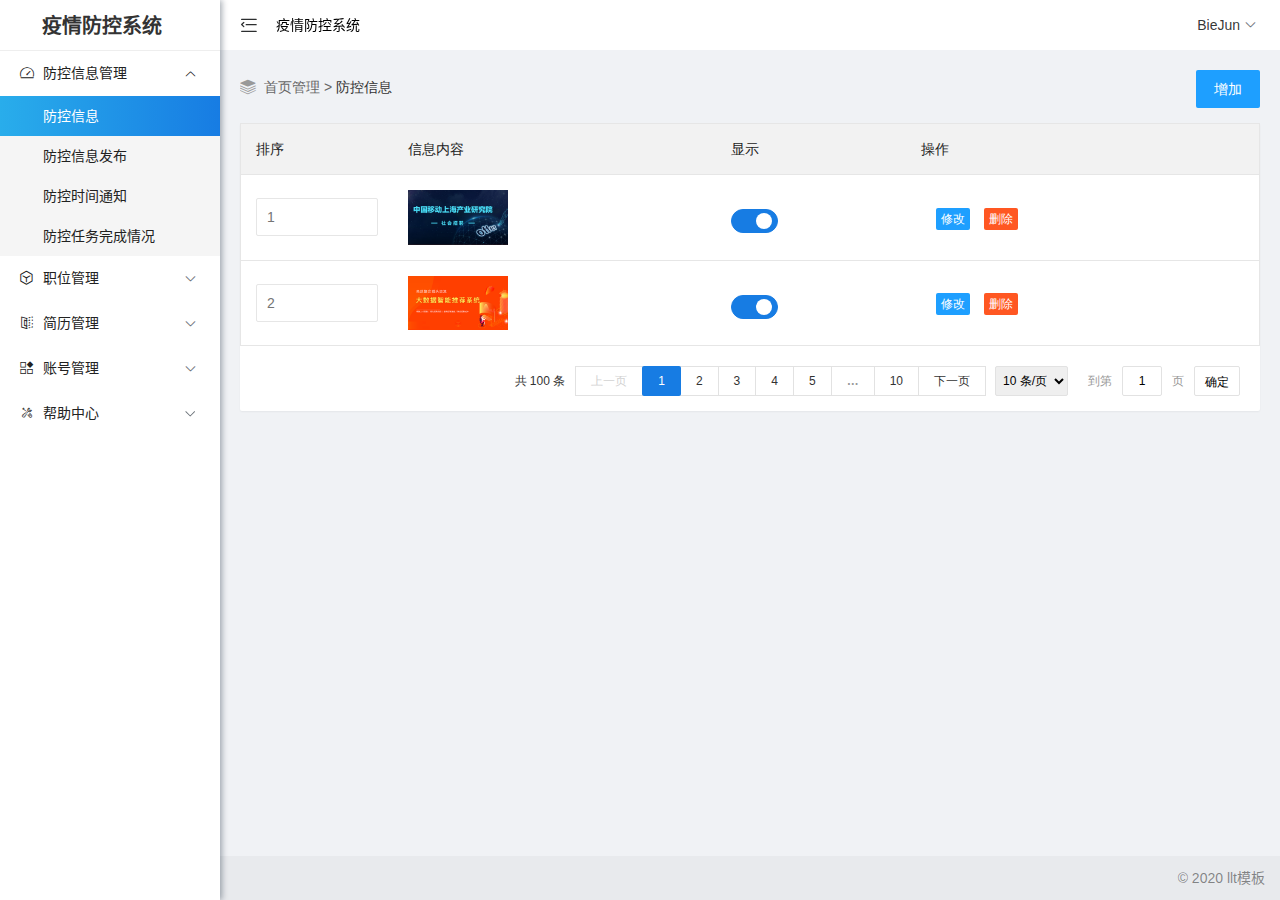
==== commit 23d0cfae: "修改第一个页面" ====
--- a/index.html
+++ b/index.html
@@ -17,7 +17,7 @@
                     <a href="javascript:;" class="icon-font"><i class="ai ai-menufold"></i></a>
                 </li>               
             </ul>
-			<p class="datexians">河南企业信息咨询有限公司</p>
+			<p class="datexians">疫情防控系统</p>
             <ul class="layui-nav layui-layout-right">
                 <li class="layui-nav-item">
                     <a href="javascript:;">BieJun</a>
@@ -33,18 +33,19 @@
             <div class="layui-side-scroll">
                 <div class="custom-logo">
                     <img src="assets/images/logo.png" alt=""/>                    
-                    <h1>管理系统</h1>
+                    <h1>疫情防控系统</h1>
                 </div>
                 <ul id="Nav" class="layui-nav layui-nav-tree">
                     <li class="layui-nav-item" >
                         <a href="javascript:;">
                             <i class="layui-icon">&#xe665;</i>
-                            <em>首页管理</em>
+                            <em>防控信息管理</em>
                         </a>
                         <dl class="layui-nav-child">
-                            <dd><a href="views/01轮播图.html">轮播图</a></dd>
-                            <dd><a href="views/02任务发布.html">任务发布</a></dd>
-                            <dd><a href="views/03消息发布.html">消息发布</a></dd>
+                            <dd><a href="views/01轮播图.html">防控信息</a></dd>
+                            <dd><a href="views/02任务发布.html">防控信息发布</a></dd>
+                            <dd><a href="views/03消息发布.html">防控时间通知</a></dd>
+                            <dd><a href="">防控任务完成情况</a></dd>
                         </dl>
                     </li>
                     <li class="layui-nav-item">
@@ -103,7 +104,7 @@
             </div>
         </div>
         <div class="layui-footer">
-            <p>© 2019 layui模板</p>
+            <p>© 2020 llt模板</p>
         </div>
         <div class="mobile-mask"></div>
     </div>
--- a/assets/css/layui.css
+++ b/assets/css/layui.css
@@ -1496,7 +1496,7 @@
 	padding: 15px
 }
 
-.layui-btn,.layui-input,.layui-select,.layui-textarea,.layui-upload-button {
+.layui-btn,.layui-input,.layui-select,.layui-textarea,.layui-upload-button,.layui-information {
 	outline: 0;
 	-webkit-appearance: none;
 	transition: all .3s;
@@ -1728,7 +1728,7 @@
 	color: #666!important
 }
 
-.layui-badge-rim,.layui-colla-content,.layui-colla-item,.layui-collapse,.layui-elem-field,.layui-form-pane .layui-form-item[pane],.layui-form-pane .layui-form-label,.layui-input,.layui-layedit,.layui-layedit-tool,.layui-quote-nm,.layui-select,.layui-tab-bar,.layui-tab-card,.layui-tab-title,.layui-tab-title .layui-this:after,.layui-textarea {
+.layui-badge-rim,.layui-colla-content,.layui-colla-item,.layui-collapse,.layui-elem-field,.layui-form-pane .layui-form-item[pane],.layui-form-pane .layui-form-label,.layui-input,.layui-information,.layui-layedit,.layui-layedit-tool,.layui-quote-nm,.layui-select,.layui-tab-bar,.layui-tab-card,.layui-tab-title,.layui-tab-title .layui-this:after,.layui-textarea {
 	border-color: #e6e6e6
 }
 
@@ -1946,7 +1946,7 @@
 	width: 100%
 }
 
-.layui-input,.layui-select,.layui-textarea {
+.layui-input,.layui-select,.layui-textarea,.layui-information {
 	height: 38px;
 	line-height: 1.3;
 	line-height: 38px\9;
@@ -1956,21 +1956,25 @@
 	border-radius: 2px
 }
 
-.layui-input::-webkit-input-placeholder,.layui-select::-webkit-input-placeholder,.layui-textarea::-webkit-input-placeholder {
+.layui-information{
+	height:150px;
+}
+
+.layui-input::-webkit-input-placeholder,.layui-select::-webkit-input-placeholder,.layui-textarea::-webkit-input-placeholder,.layui-information::-webkit-input-placeholder {
 	line-height: 1.3
 }
 
-.layui-input,.layui-textarea {
+.layui-input,.layui-textarea,.layui-information {
 	display: block;
 	width: 100%;
 	padding-left: 10px
 }
 
-.layui-input:hover,.layui-textarea:hover {
+.layui-input:hover,.layui-textarea:hover,.layui-information:hover {
 	border-color: #D2D2D2!important
 }
 
-.layui-input:focus,.layui-textarea:focus {
+.layui-input:focus,.layui-textarea:focus, .layui-information:focus {
 	border-color: #C9C9C9!important
 }
 
@@ -4614,6 +4618,10 @@
 	color: #666
 }
 
+.layui-information{
+	
+}
+
 .layui-slider {
 	height: 4px;
 	background: #e2e2e2;
